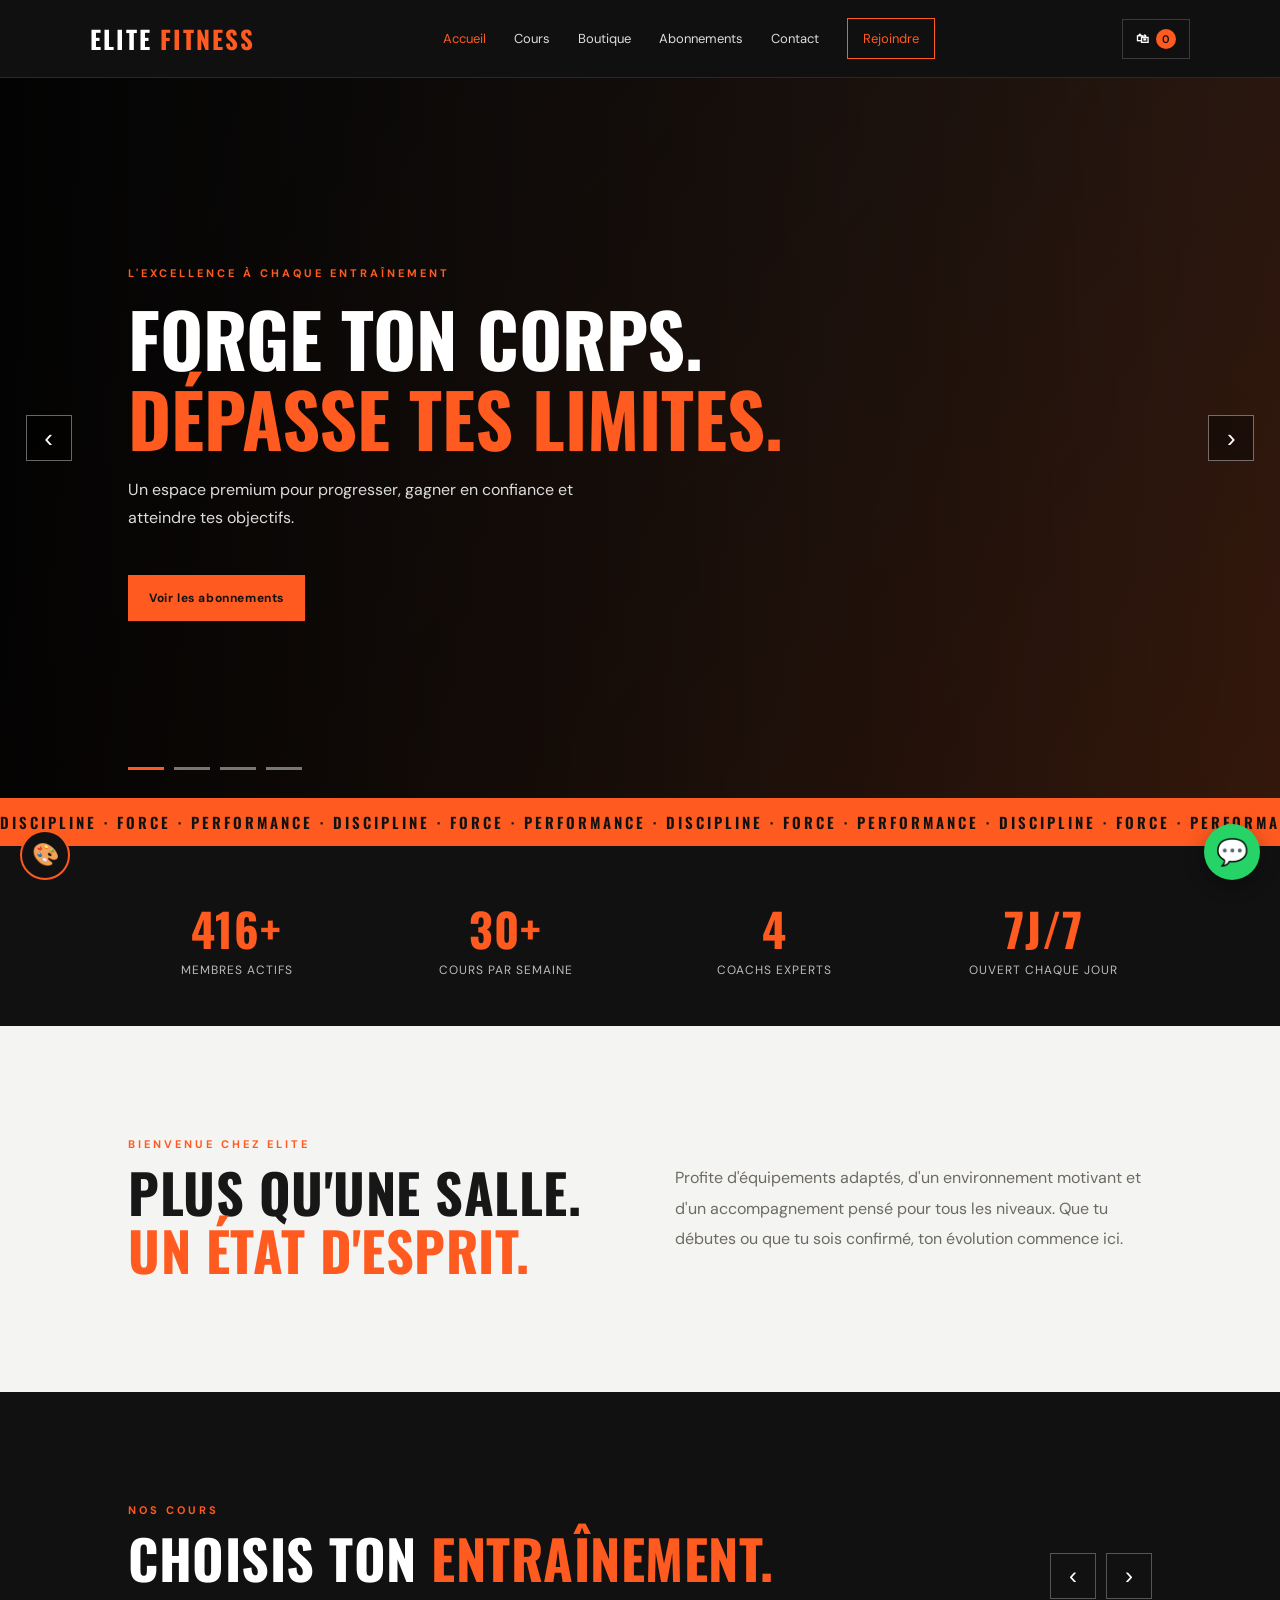
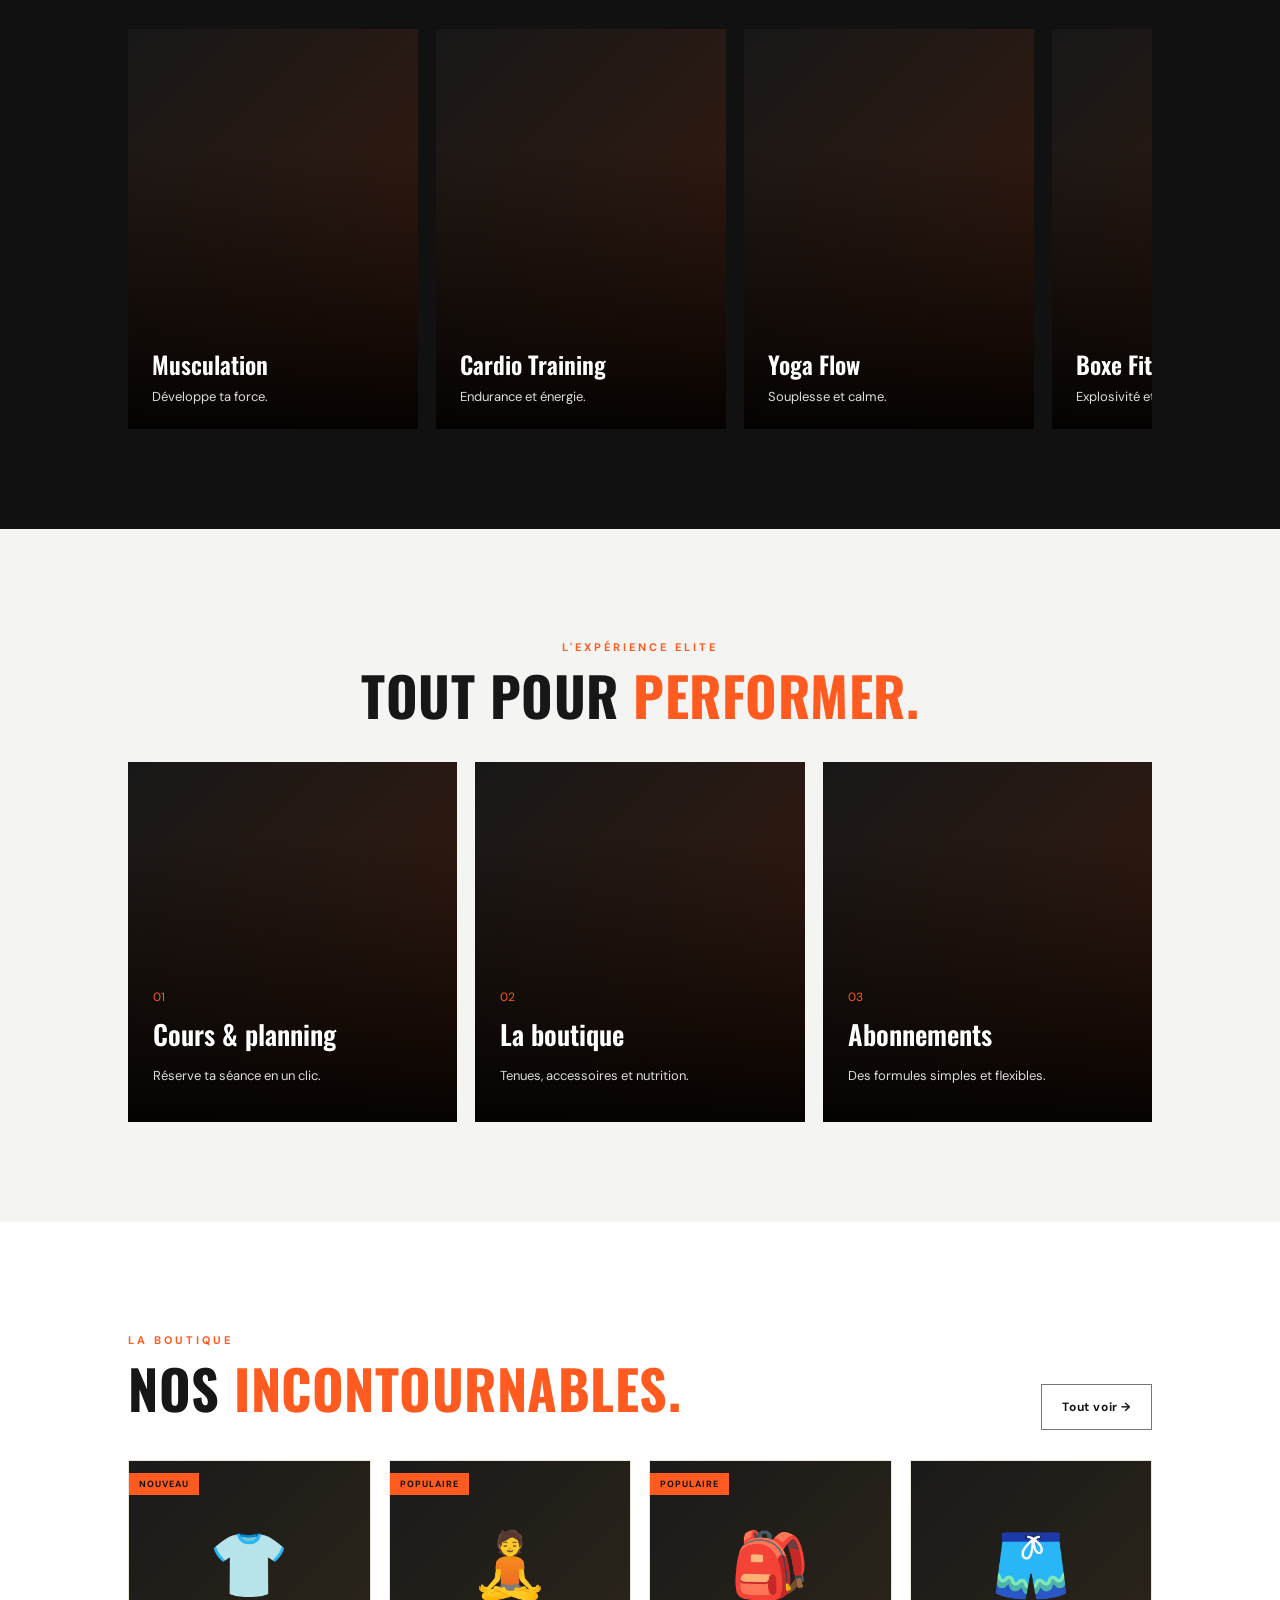
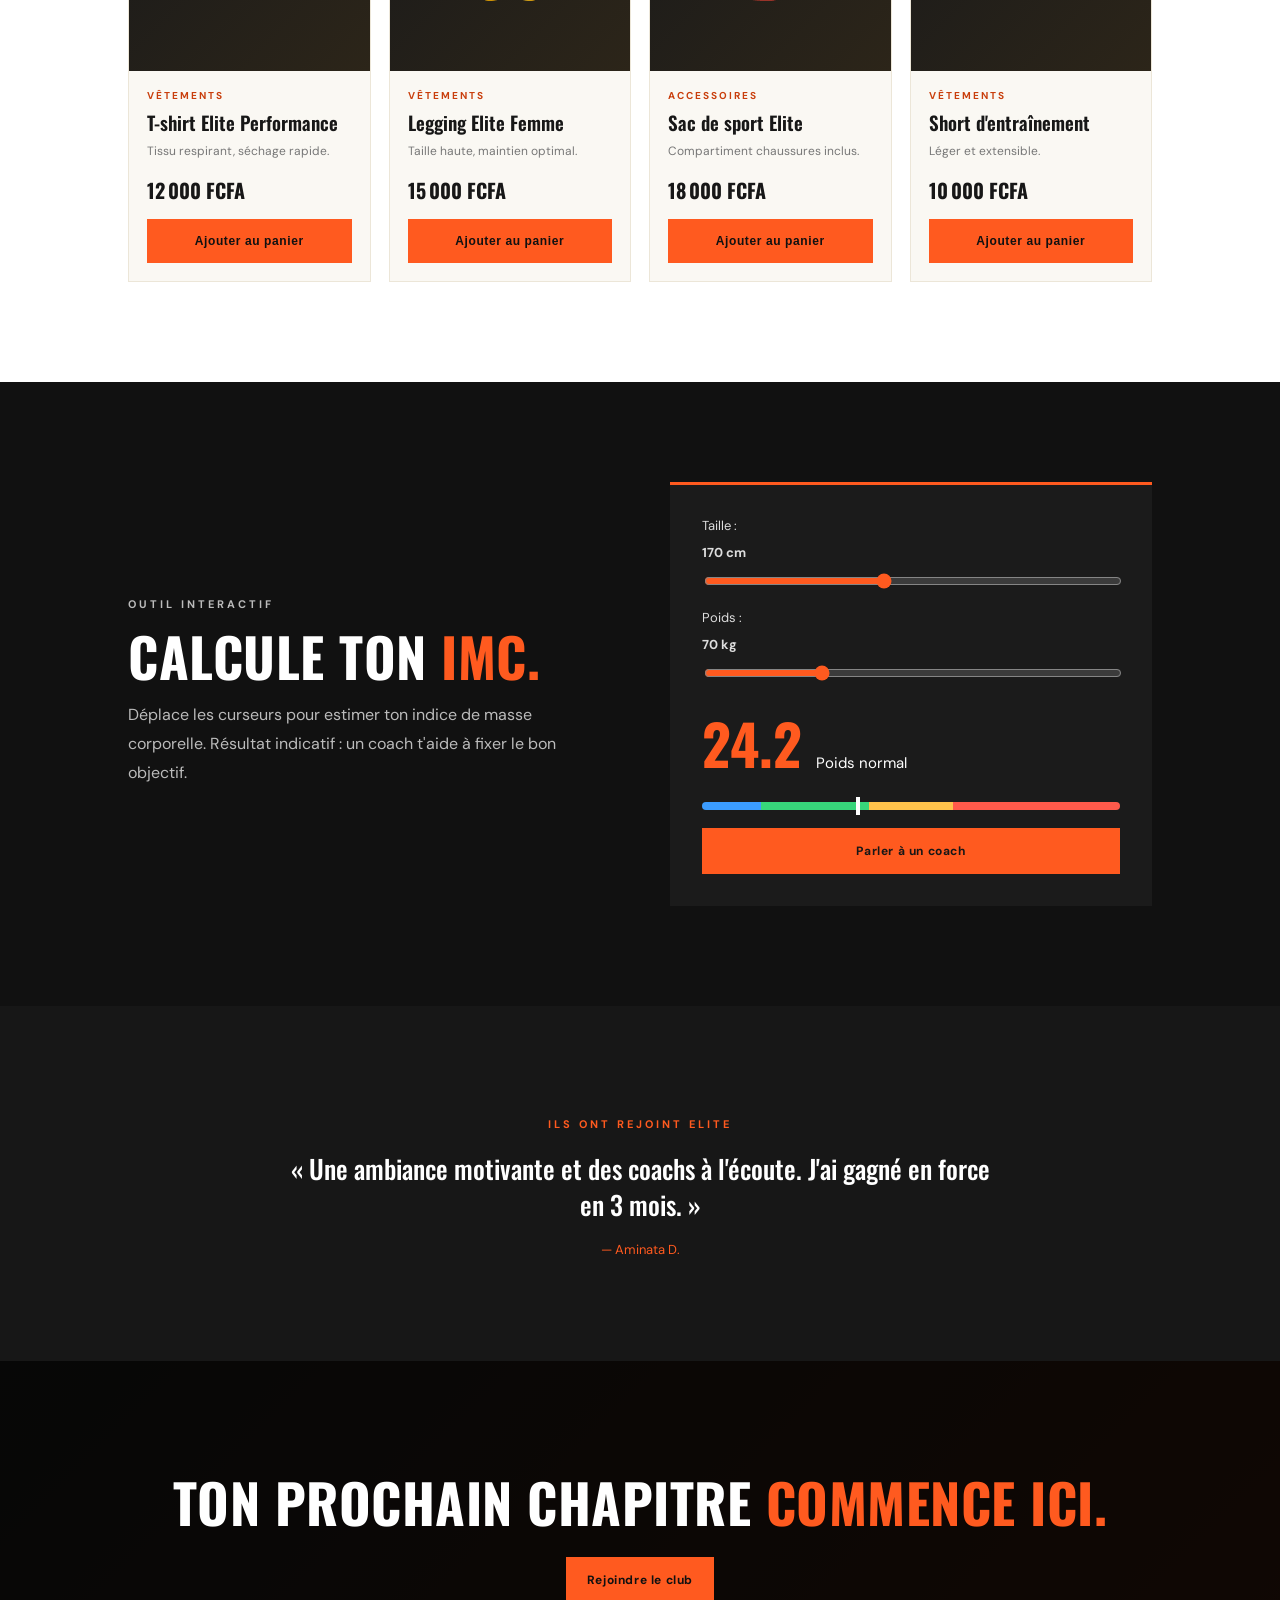
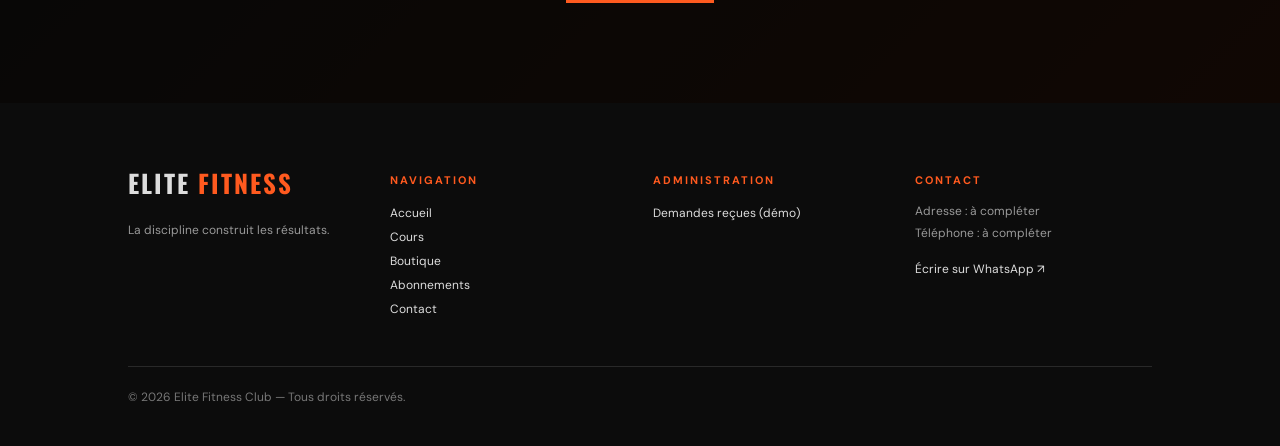
==== index.html @ 651cdef0 "Add files via upload" ====
<!DOCTYPE html>
<html lang="fr"><head><meta charset="UTF-8"><meta name="viewport" content="width=device-width, initial-scale=1.0">
<meta name="description" content="Elite Fitness Club — entraînement, coaching et abonnements premium."><title>Accueil | ELITE FITNESS CLUB</title>
<link rel="preconnect" href="https://fonts.googleapis.com"><link rel="preconnect" href="https://fonts.gstatic.com" crossorigin>
<link href="https://fonts.googleapis.com/css2?family=DM+Sans:wght@400;500;600;700&family=Oswald:wght@500;600;700&display=swap" rel="stylesheet">
<link rel="stylesheet" href="style.css"></head>
<body><header class="site-header" id="siteHeader"></header><main>
<section class="slider" id="slider"></section>
<div class="ticker"><div>DISCIPLINE · FORCE · PERFORMANCE · DISCIPLINE · FORCE · PERFORMANCE · DISCIPLINE · FORCE · PERFORMANCE · DISCIPLINE · FORCE · PERFORMANCE · DISCIPLINE · FORCE · PERFORMANCE · DISCIPLINE · FORCE · PERFORMANCE · DISCIPLINE · FORCE · PERFORMANCE · DISCIPLINE · FORCE · PERFORMANCE · </div></div>
<section class="stats"><div><b data-count="500" data-suf="+">0</b>Membres actifs</div><div><b data-count="30" data-suf="+">0</b>Cours par semaine</div><div><b data-count="4">0</b>Coachs experts</div><div><b data-count="7" data-suf="j/7">0</b>Ouvert chaque jour</div></section>
<section class="section intro reveal"><div><p class="eyebrow">BIENVENUE CHEZ ELITE</p><h2>PLUS QU'UNE SALLE.<br><span>UN ÉTAT D'ESPRIT.</span></h2></div><p>Profite d'équipements adaptés, d'un environnement motivant et d'un accompagnement pensé pour tous les niveaux. Que tu débutes ou que tu sois confirmé, ton évolution commence ici.</p></section>
<section class="section dark-section"><div class="car-head"><div><p class="eyebrow">NOS COURS</p><h2>CHOISIS TON <span>ENTRAÎNEMENT.</span></h2></div><div class="car-btns"><button id="clsPrev" aria-label="Précédent">‹</button><button id="clsNext" aria-label="Suivant">›</button></div></div><div class="track" id="classTrack"></div></section>
<section class="section"><div class="section-heading centered"><p class="eyebrow">L'EXPÉRIENCE ELITE</p><h2>TOUT POUR <span>PERFORMER.</span></h2></div><div class="service-grid">
<a class="service-card bg reveal" href="classes.html" style="--img:url('https://images.unsplash.com/photo-1518611012118-696072aa579a?auto=format&fit=crop&w=1600&q=80')"><div><span>01</span><h3>Cours &amp; planning</h3><p>Réserve ta séance en un clic.</p></div></a>
<a class="service-card bg reveal" href="boutique.html" style="--img:url('https://images.unsplash.com/photo-1540497077202-7c8a3999166f?auto=format&fit=crop&w=1600&q=80')"><div><span>02</span><h3>La boutique</h3><p>Tenues, accessoires et nutrition.</p></div></a>
<a class="service-card bg reveal" href="tarifs.html" style="--img:url('https://images.unsplash.com/photo-1534438327276-14e5300c3a48?auto=format&fit=crop&w=1600&q=80')"><div><span>03</span><h3>Abonnements</h3><p>Des formules simples et flexibles.</p></div></a></div></section>
<section class="section shop"><div class="car-head"><div><p class="eyebrow">LA BOUTIQUE</p><h2>NOS <span>INCONTOURNABLES.</span></h2></div><a class="btn btn-outline" href="boutique.html">Tout voir →</a></div><div class="product-grid" id="teaser"></div></section>
<section class="section bmi reveal"><div><p class="eyebrow">OUTIL INTERACTIF</p><h2>CALCULE TON <span>IMC.</span></h2><p>Déplace les curseurs pour estimer ton indice de masse corporelle. Résultat indicatif : un coach t'aide à fixer le bon objectif.</p></div><div class="bmi-card"><label>Taille : <b><span id="hv">170</span> cm</b><input type="range" id="bh" min="140" max="210" value="170"></label><label>Poids : <b><span id="wv">70</span> kg</b><input type="range" id="bw" min="40" max="150" value="70"></label><div class="bmi-out"><b id="bmiVal">0</b><span id="bmiCat"></span></div><div class="bmi-bar"><i id="bmiPin"></i></div><a class="btn btn-gold" href="contact.html">Parler à un coach</a></div></section>
<section class="section quote-band"><p class="eyebrow">ILS ONT REJOINT ELITE</p><div class="quote" id="quote"></div></section>
<section class="section cta-band bg reveal" style="--img:url('https://images.unsplash.com/photo-1571019613454-1cb2f99b2d8b?auto=format&fit=crop&w=1600&q=80')"><h2>TON PROCHAIN CHAPITRE <span>COMMENCE ICI.</span></h2><a class="btn btn-gold" href="tarifs.html#inscription">Rejoindre le club</a></section>
</main><footer id="siteFooter"></footer><script src="script.js"></script></body></html>
---- style.css ----
:root{--black:#101010;--panel:#191919;--gold:#ff5a1f;--goldd:#c93e0c;--goldh:#ff7d4d;--tint:#3a1a0c;--bg:#f4f4f2;--white:#f6f4ef;--muted:#aaa49a}
*{box-sizing:border-box}html{scroll-behavior:smooth}body{margin:0;background:var(--bg);color:#171717;font-family:"DM Sans",sans-serif}a{color:inherit;text-decoration:none}.site-header{height:78px;background:#101010;color:#fff;display:flex;align-items:center;justify-content:space-between;padding:0 7%;position:sticky;top:0;z-index:20;border-bottom:1px solid #292929}.brand{font-family:Oswald,sans-serif;font-size:25px;letter-spacing:2px;font-weight:700}.brand span{color:var(--gold)}nav{display:flex;align-items:center;gap:28px;font-size:13px}nav a{color:#ddd}nav a:hover,footer a:hover{color:var(--gold)}.nav-login{border:1px solid var(--gold);padding:11px 15px;color:var(--gold)}.menu-toggle{display:none;background:none;border:0;color:white;font-size:25px}
.hero{min-height:660px;position:relative;display:flex;align-items:center;padding:90px 10%;color:white;background:#151515 url("https://images.unsplash.com/photo-1534438327276-14e5300c3a48?auto=format&fit=crop&w=2000&q=85") center/cover}.hero-shade{position:absolute;inset:0;background:linear-gradient(90deg,rgba(0,0,0,.91),rgba(0,0,0,.56) 55%,rgba(0,0,0,.2))}.hero-content{position:relative;max-width:700px}.eyebrow{font-size:11px;letter-spacing:3px;color:var(--gold);font-weight:700}.hero h1,h2{font-family:Oswald,sans-serif;font-weight:700;line-height:1.08;letter-spacing:.5px}.hero h1{font-size:clamp(44px,7vw,78px);margin:20px 0}.hero h1 span,h2 span{color:var(--gold)}.hero-copy{max-width:500px;color:#ddd;line-height:1.8}.hero-actions{display:flex;gap:13px;flex-wrap:wrap;margin-top:30px}.btn{border:1px solid transparent;padding:14px 20px;font-weight:700;font-size:12px;letter-spacing:.6px;cursor:pointer;display:inline-block}.btn-gold{background:var(--gold);color:#111}.btn-gold:hover{background:var(--goldh)}.btn-outline{border-color:#777;color:inherit;background:transparent}.btn-outline:hover{border-color:var(--gold);color:var(--gold)}.hero-note{position:absolute;right:7%;bottom:35px;font-size:10px;letter-spacing:3px;color:#ddd}
.section{padding:100px 10%}.intro{display:grid;grid-template-columns:1fr 1fr;gap:70px;align-items:center}.section h2{font-size:clamp(35px,5vw,54px);margin:12px 0}.intro>p,.join-section>div>p:last-child{line-height:1.9;color:#6d6a64}.dark-section{background:#111;color:white}.section-heading{margin-bottom:38px}.section-heading.centered{text-align:center}.section-heading>p:last-child{color:#777}.service-grid{display:grid;grid-template-columns:repeat(3,1fr);gap:18px}.service-card{height:360px;display:flex;align-items:end;padding:25px;background-size:cover;background-position:center;position:relative;isolation:isolate}.service-card:before{content:"";position:absolute;inset:0;background:linear-gradient(0deg,rgba(0,0,0,.9),transparent 80%);z-index:-1}.service-one{background-image:url("https://images.unsplash.com/photo-1583454110551-21f2fa2afe61?auto=format&fit=crop&w=900&q=80")}.service-two{background-image:url("https://images.unsplash.com/photo-1576678927484-cc907957088c?auto=format&fit=crop&w=900&q=80")}.service-three{background-image:url("https://images.unsplash.com/photo-1571019613454-1cb2f99b2d8b?auto=format&fit=crop&w=900&q=80")}.service-card span{color:var(--gold);font-size:12px}.service-card h3{font:600 27px Oswald;margin:8px 0}.service-card p{color:#ddd;font-size:13px}.pricing-grid{display:grid;grid-template-columns:repeat(3,1fr);gap:18px;max-width:1050px;margin:auto}.price-card{background:#fff;padding:32px 26px;border:1px solid #e6e1d7;position:relative}.price-card.featured{border:1px solid var(--gold);box-shadow:0 12px 35px #8c71301c}.popular{position:absolute;right:0;top:0;background:var(--gold);padding:7px 12px;font-size:9px;font-weight:700}.plan-name{letter-spacing:2px;color:var(--goldd);font-weight:700;font-size:12px}.price-card h3{font:700 34px Oswald;margin:16px 0 0}.price-card h3 small{font:600 11px "DM Sans"}.muted,.pricing-note{color:#888;font-size:12px}.price-card ul{padding-left:18px;line-height:2.5;font-size:13px;min-height:140px}.price-card .btn{width:100%;color:#171717}.price-card .btn-gold{color:#171717}.pricing-note{text-align:center;margin-top:25px}.join-section{background:#171717;color:#fff;display:grid;grid-template-columns:1fr 1fr;gap:70px;align-items:center}.join-section>div>p:last-child{color:#bbb}.join-form{display:grid;gap:15px}.join-form label{font-size:12px;color:#ddd;display:grid;gap:7px}.join-form input,.join-form select{width:100%;padding:14px;background:#242424;border:1px solid #444;color:#fff;font:14px "DM Sans"}.join-form input:focus,.join-form select:focus{outline:1px solid var(--gold)}.form-message{font-size:13px;color:var(--gold)}footer{background:#0c0c0c;color:#ddd;padding:55px 10% 25px;display:grid;grid-template-columns:repeat(4,1fr);gap:25px;font-size:12px}footer p{color:#999;line-height:1.8}footer h4{font-size:11px;letter-spacing:2px;color:var(--gold)}footer a{line-height:2}.copyright{grid-column:1/-1;border-top:1px solid #292929;padding-top:20px;margin-top:20px;color:#777}
.simple-page{min-height:100vh;background:var(--bg);padding:50px 6%}.simple-card{max-width:850px;margin:30px auto;background:#fff;padding:30px;border:1px solid #e4dfd5}.simple-card h1{font-family:Oswald}.simple-card input,.simple-card select{padding:12px;border:1px solid #ccc;width:100%;margin:7px 0 15px}.data-table{width:100%;border-collapse:collapse;font-size:13px}.data-table th,.data-table td{padding:12px;border-bottom:1px solid #eee;text-align:left}
@media(max-width:800px){.site-header{padding:0 5%;height:68px}.menu-toggle{display:block}nav{display:none;position:absolute;top:68px;left:0;right:0;background:#101010;padding:20px 6%;flex-direction:column;align-items:flex-start}nav.open{display:flex}.hero{min-height:590px;padding:70px 7%}.section{padding:70px 7%}.intro,.join-section{grid-template-columns:1fr;gap:25px}.service-grid,.pricing-grid{grid-template-columns:1fr}.service-card{height:280px}.price-card ul{min-height:0}footer{grid-template-columns:1fr 1fr;padding:45px 7%}}
@media(max-width:480px){footer{grid-template-columns:1fr}.hero h1{font-size:43px}.hero-note{display:none}.hero-actions .btn{width:100%;text-align:center}}

/* ===== BOUTIQUE ===== */
.header-actions{display:flex;align-items:center;gap:10px}
.cart-btn{background:none;border:1px solid #3a3a3a;color:#fff;padding:9px 13px;font:600 13px "DM Sans";cursor:pointer;display:flex;gap:7px;align-items:center}
.cart-btn:hover{border-color:var(--gold)}
.cart-btn span{background:var(--gold);color:#111;border-radius:20px;min-width:20px;height:20px;display:inline-flex;align-items:center;justify-content:center;font-size:11px;padding:0 5px}
.shop{background:#fff}
.shop-filters{display:flex;flex-wrap:wrap;gap:10px;justify-content:center;margin-bottom:34px}
.filter-btn{background:transparent;border:1px solid #d8d2c4;padding:10px 18px;font:700 11px "DM Sans";letter-spacing:1px;cursor:pointer;color:#333}
.filter-btn:hover{border-color:var(--gold)}
.filter-btn.active{background:#111;color:var(--gold);border-color:#111}
.product-grid{display:grid;grid-template-columns:repeat(4,1fr);gap:18px}
.product-card{background:#faf8f3;border:1px solid #ece6d8;display:flex;flex-direction:column}
.product-thumb{height:210px;display:flex;align-items:center;justify-content:center;font-size:64px;position:relative;background:linear-gradient(135deg,#1a1a1a,#2c2519)}
.product-thumb img{position:absolute;inset:0;width:100%;height:100%;object-fit:cover}
.product-tag{position:absolute;left:0;top:12px;background:var(--gold);color:#111;font-size:9px;font-weight:700;padding:5px 10px;letter-spacing:1px}
.product-body{padding:18px;display:flex;flex-direction:column;gap:6px;flex:1}
.product-cat{font-size:10px;letter-spacing:2px;color:var(--goldd);font-weight:700;text-transform:uppercase}
.product-body h3{font:600 19px Oswald;margin:0}
.product-body p{font-size:12px;color:#777;line-height:1.6;margin:0;flex:1}
.product-price{font:700 20px Oswald;margin:8px 0}
.product-price small{font:600 10px "DM Sans"}
.product-body .btn{width:100%}
.cart-overlay{position:fixed;inset:0;background:rgba(0,0,0,.55);opacity:0;pointer-events:none;transition:.25s;z-index:40}
.cart-overlay.open{opacity:1;pointer-events:auto}
.cart-drawer{position:fixed;top:0;right:0;height:100%;width:min(420px,100%);background:#fff;z-index:50;transform:translateX(100%);transition:transform .3s;display:flex;flex-direction:column}
.cart-drawer.open{transform:none}
.cart-head{display:flex;justify-content:space-between;align-items:center;padding:20px 24px;background:#101010;color:#fff}
.cart-head h3{font:600 20px Oswald;letter-spacing:2px;margin:0}
.cart-head button{background:none;border:0;color:#fff;font-size:20px;cursor:pointer}
.cart-items{flex:1;overflow-y:auto;padding:10px 24px}
.cart-empty{color:#888;text-align:center;margin-top:60px;font-size:14px}
.cart-line{display:grid;grid-template-columns:44px 1fr auto;gap:12px;align-items:center;padding:14px 0;border-bottom:1px solid #eee}
.cart-line .ico{width:44px;height:44px;background:#1a1a1a;display:flex;align-items:center;justify-content:center;font-size:22px}
.cart-line h4{margin:0;font-size:13px}
.cart-line small{color:#888;font-size:12px}
.qty{display:flex;align-items:center;gap:8px;margin-top:6px}
.qty button{width:26px;height:26px;border:1px solid #ccc;background:#fff;cursor:pointer;font-size:14px}
.qty button:hover{border-color:var(--gold)}
.cart-remove{background:none;border:0;color:#a33;font-size:11px;cursor:pointer}
.cart-foot{padding:20px 24px;border-top:1px solid #eee;display:grid;gap:10px}
.cart-foot .btn{width:100%;text-align:center;color:#171717}
.cart-total{display:flex;justify-content:space-between;font-size:15px}
.cart-total strong{font:700 22px Oswald}
@media(max-width:1000px){.product-grid{grid-template-columns:repeat(2,1fr)}}
@media(max-width:480px){.product-grid{grid-template-columns:1fr}.product-thumb{height:180px}}

/* ===== SITE MULTI-PAGES ===== */
nav a.active{color:var(--gold)}.site-header{transition:background .3s,box-shadow .3s}.site-header.scrolled{box-shadow:0 6px 24px #0008}
.bg{background:var(--img) center/cover no-repeat,linear-gradient(135deg,#181818,var(--tint))}
.slider{position:relative;height:min(88vh,720px);min-height:520px;overflow:hidden;background:#111;color:#fff}
.slide{position:absolute;inset:0;opacity:0;transition:opacity 1s;display:flex;align-items:center;padding:0 10%}.slide.on{opacity:1;z-index:1}
.slide .bg{position:absolute;inset:0;transform:scale(1.1);transition:transform 7s ease-out}.slide.on .bg{transform:scale(1)}
.slide:after{content:"";position:absolute;inset:0;background:linear-gradient(90deg,rgba(0,0,0,.88),rgba(0,0,0,.4) 60%,rgba(0,0,0,.1))}
.slide-in{position:relative;z-index:2;max-width:680px}.slide.on .slide-in>*{animation:up .8s both}.slide.on .slide-in>:nth-child(2){animation-delay:.15s}.slide.on .slide-in>:nth-child(3){animation-delay:.3s}.slide.on .slide-in>:nth-child(4){animation-delay:.45s}
.slide h1{font:700 clamp(40px,6.5vw,74px)/1.08 Oswald;margin:18px 0}.slide h1 span{color:var(--gold)}.slide .btn{margin-top:26px}
@keyframes up{from{opacity:0;transform:translateY(30px)}to{opacity:1;transform:none}}
.s-arrow{position:absolute;top:50%;z-index:5;transform:translateY(-50%);width:46px;height:46px;border:1px solid #fff6;background:#0006;color:#fff;font-size:26px;cursor:pointer}.s-arrow:hover{border-color:var(--gold);color:var(--gold)}.prev{left:2%}.next{right:2%}
.dots{position:absolute;bottom:28px;left:10%;display:flex;gap:10px;z-index:5}.dots button{width:36px;height:3px;background:#777;border:0;cursor:pointer;padding:0}.dots .on{background:var(--gold)}
.stats{display:grid;grid-template-columns:repeat(4,1fr);background:#111;color:#bbb;text-align:center;padding:48px 8%;font-size:12px;letter-spacing:1px;text-transform:uppercase}.stats b{display:block;font:700 46px Oswald;color:var(--gold)}
.car-head{display:flex;justify-content:space-between;align-items:end;gap:20px;margin-bottom:30px;flex-wrap:wrap}.car-btns{display:flex;gap:10px}.car-btns button{width:46px;height:46px;border:1px solid #555;background:none;color:#fff;font-size:24px;cursor:pointer}.car-btns button:hover{border-color:var(--gold);color:var(--gold)}
.track{display:flex;gap:18px;overflow-x:auto;scroll-snap-type:x mandatory;scrollbar-width:none}.track::-webkit-scrollbar{display:none}
.cls-card{flex:0 0 290px;height:400px;scroll-snap-align:start;position:relative;display:flex;align-items:end;padding:24px;color:#fff;overflow:hidden;isolation:isolate;transition:transform .3s}.cls-card:hover{transform:translateY(-6px)}.cls-card:before{content:"";position:absolute;inset:0;background:linear-gradient(0deg,rgba(0,0,0,.9),transparent 70%);z-index:-1}.cls-card h3{font:600 24px Oswald;margin:0 0 6px}.cls-card p{margin:0;font-size:13px;color:#ddd}
a.service-card{transition:transform .3s}a.service-card:hover{transform:translateY(-6px)}.service-card{color:#fff}
.quote-band{background:#171717;color:#fff;text-align:center}.quote{max-width:720px;margin:20px auto 0;min-height:110px;opacity:0;transition:opacity .4s}.quote.in{opacity:1}.quote p{font:500 26px/1.4 Oswald;margin:0 0 14px}.quote span{color:var(--gold);font-size:13px}
.cta-band{text-align:center;color:#fff;position:relative;isolation:isolate}.cta-band:before{content:"";position:absolute;inset:0;background:rgba(0,0,0,.72);z-index:-1}.cta-band .btn{margin-top:14px}
.page-hero{height:340px;position:relative;display:flex;align-items:end;padding:0 10% 46px;color:#fff;isolation:isolate}.page-hero:before{content:"";position:absolute;inset:0;background:linear-gradient(0deg,rgba(0,0,0,.85),rgba(0,0,0,.35));z-index:-1}.page-hero h1{font:700 clamp(36px,6vw,62px) Oswald;margin:10px 0 0}.page-hero h1 span{color:var(--gold)}
.schedule{max-width:900px;margin:auto}.sch-row{display:grid;grid-template-columns:90px 1fr auto;gap:20px;align-items:center;padding:20px 24px;background:#fff;border:1px solid #e6e1d7;margin-bottom:10px;transition:.25s}.sch-row:hover{border-color:var(--gold);transform:translateX(6px)}.sch-row b{font:700 24px Oswald;color:var(--goldd)}.sch-row h4{margin:0 0 4px;font:600 19px Oswald}.sch-row small{color:#888}.sch-row .btn{color:#171717}
.reveal{opacity:0;transform:translateY(30px);transition:opacity .8s,transform .8s}.reveal.in{opacity:1;transform:none}
.wa-float{position:fixed;right:20px;bottom:20px;width:56px;height:56px;border-radius:50%;background:#25d366;display:flex;align-items:center;justify-content:center;font-size:26px;z-index:30;box-shadow:0 6px 20px #0005;transition:transform .2s}.wa-float:hover{transform:scale(1.1)}
.shop-filters{margin-bottom:30px}.shop-filters+.schedule,.section>.shop-filters:first-child{margin-top:0}
@media(max-width:800px){.slider{min-height:500px}.s-arrow{display:none}.stats{grid-template-columns:1fr 1fr;gap:26px}.page-hero{height:260px;padding:0 7% 34px}.sch-row{grid-template-columns:70px 1fr;}.sch-row .btn{grid-column:1/-1;text-align:center}.cls-card{flex-basis:240px;height:340px}}

/* ===== INTERACTIF ===== */
.ticker{background:var(--gold);color:#111;overflow:hidden;white-space:nowrap;padding:13px 0;font:600 15px Oswald;letter-spacing:3px}.ticker div{display:inline-block;animation:tick 28s linear infinite}@keyframes tick{to{transform:translateX(-50%)}}
#prog{position:fixed;top:0;left:0;height:3px;width:0;background:var(--gold);z-index:100}
#toTop{position:fixed;right:24px;bottom:90px;width:44px;height:44px;border:0;background:#111;color:var(--gold);font-size:20px;cursor:pointer;z-index:30;opacity:0;pointer-events:none;transition:.3s}#toTop.show{opacity:1;pointer-events:auto}
.theme-box{position:fixed;left:20px;bottom:20px;z-index:30;display:flex;align-items:center;gap:8px}.theme-toggle{width:50px;height:50px;border-radius:50%;border:2px solid var(--gold);background:#111;font-size:22px;cursor:pointer}
.theme-panel{display:flex;gap:8px;background:#111;padding:10px 12px;border-radius:30px;opacity:0;transform:translateX(-10px);pointer-events:none;transition:.25s}.theme-box.open .theme-panel{opacity:1;transform:none;pointer-events:auto}
.theme-dot{width:24px;height:24px;border-radius:50%;border:2px solid transparent;cursor:pointer}.theme-dot.on{border-color:#fff}
.bmi{display:grid;grid-template-columns:1fr 1fr;gap:60px;align-items:center;background:#111;color:#fff}.bmi p{color:#bbb;line-height:1.8}
.bmi-card{background:#1b1b1b;padding:32px;display:grid;gap:18px;border-top:3px solid var(--gold)}.bmi-card label{font-size:13px;color:#ddd;display:grid;gap:10px}.bmi-card input[type=range]{width:100%;accent-color:var(--gold)}
.bmi-out{display:flex;align-items:baseline;gap:14px}.bmi-out b{font:700 56px Oswald;color:var(--gold)}.bmi-out span{font-size:15px}
.bmi-bar{height:8px;border-radius:5px;position:relative;background:linear-gradient(90deg,#3b9cff 0 14%,#37d67a 14% 40%,#ffc24b 40% 60%,#ff5a4b 60%)}.bmi-bar i{position:absolute;top:-5px;width:4px;height:18px;background:#fff;left:50%;transition:left .25s}
.bmi-card .btn{text-align:center;color:#171717}
.shop-tools{display:flex;gap:12px;justify-content:center;flex-wrap:wrap;margin-bottom:22px}.shop-tools input,.shop-tools select{padding:12px 14px;border:1px solid #d8d2c4;font:14px "DM Sans";min-width:220px;background:#fff}.shop-tools input:focus,.shop-tools select:focus{outline:2px solid var(--gold)}
@media(max-width:800px){.bmi{grid-template-columns:1fr;gap:28px}.theme-box{bottom:16px;left:12px}}

/* ===== MOBILE / TÉLÉPHONE ===== */
html{overflow-x:clip;-webkit-text-size-adjust:100%}img{max-width:100%}
.slider{height:min(88svh,720px)}.cart-drawer{height:100dvh}body.lock{overflow:hidden}
@media(max-width:800px){
  nav{max-height:calc(100dvh - 68px);overflow-y:auto;gap:0}nav a{padding:14px 0;width:100%;border-bottom:1px solid #222;font-size:15px}.nav-login{margin-top:12px;text-align:center;border:1px solid var(--gold);padding:13px}
  .header-actions{gap:6px}.menu-toggle{width:44px;height:44px}.cart-btn{height:44px}
  .slide{padding:0 7% 50px}.slide:after{background:linear-gradient(0deg,rgba(0,0,0,.9),rgba(0,0,0,.45) 70%,rgba(0,0,0,.25))}.slide h1{font-size:clamp(32px,9.5vw,52px)}.slide .hero-copy{font-size:15px}.dots{left:7%;bottom:20px}.dots button{width:28px;height:4px}
  .section{padding:56px 6%}.section h2{font-size:clamp(28px,8vw,40px)}.stats{padding:36px 6%}.stats b{font-size:36px}
  .page-hero h1{font-size:clamp(30px,8.5vw,46px)}.quote p{font-size:20px}.bmi-out b{font-size:44px}.bmi-card{padding:22px}
  .car-head{align-items:flex-start}.car-btns button{width:42px;height:42px}
  .product-grid{grid-template-columns:repeat(2,1fr);gap:12px}.product-thumb{height:130px;font-size:46px}.product-body{padding:12px;gap:4px}.product-body h3{font-size:15px}.product-body p{font-size:11px}.product-price{font-size:16px;margin:4px 0}.product-body .btn{padding:12px 6px;font-size:11px}
  .shop-filters{flex-wrap:nowrap;overflow-x:auto;justify-content:flex-start;scrollbar-width:none;margin-left:-6%;margin-right:-6%;padding:0 6% 4px}.shop-filters::-webkit-scrollbar{display:none}.filter-btn{white-space:nowrap;flex:0 0 auto;padding:12px 16px}
  .shop-tools input,.shop-tools select{flex:1 1 100%;min-width:0}
  input,select,textarea{font-size:16px!important}.join-form input,.join-form select{padding:15px}
  .btn{padding:15px 20px}.hero-actions .btn,.cta-band .btn,.bmi-card .btn{width:100%;text-align:center}
  .qty button{width:36px;height:36px}.cart-drawer{width:100%}.cart-items,.cart-head,.cart-foot{padding-left:18px;padding-right:18px}
  .wa-float{width:50px;height:50px;right:14px;bottom:14px}#toTop{right:18px;bottom:76px;width:40px;height:40px}.theme-toggle{width:44px;height:44px}
  .sch-row{padding:16px}.sch-row b{font-size:20px}.price-card{padding:26px 20px}
}
@media(max-width:400px){.brand{font-size:21px}.site-header{padding:0 4%}.cart-btn{padding:0 10px}.product-body .btn{font-size:10px}.footer{padding:40px 6%}}
@media(max-width:800px){.dots{left:50%;transform:translateX(-50%);bottom:22px}}
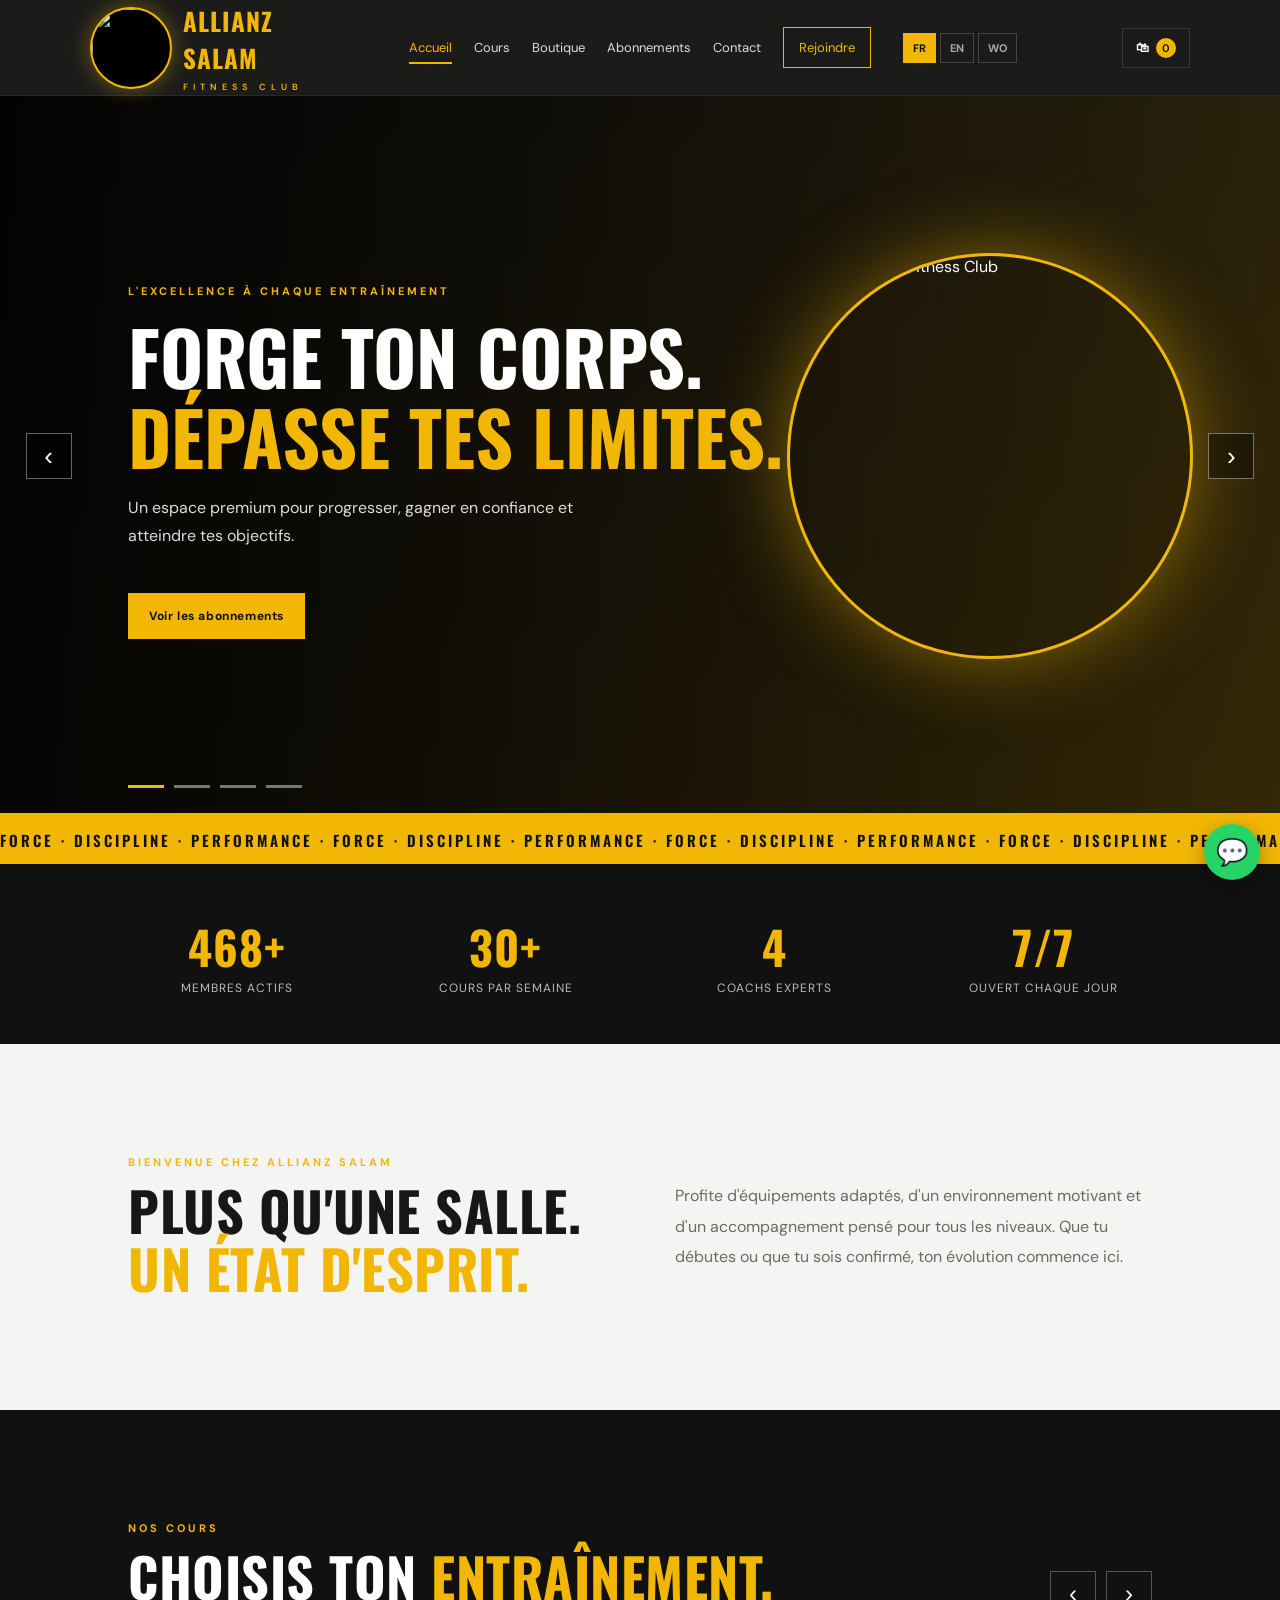
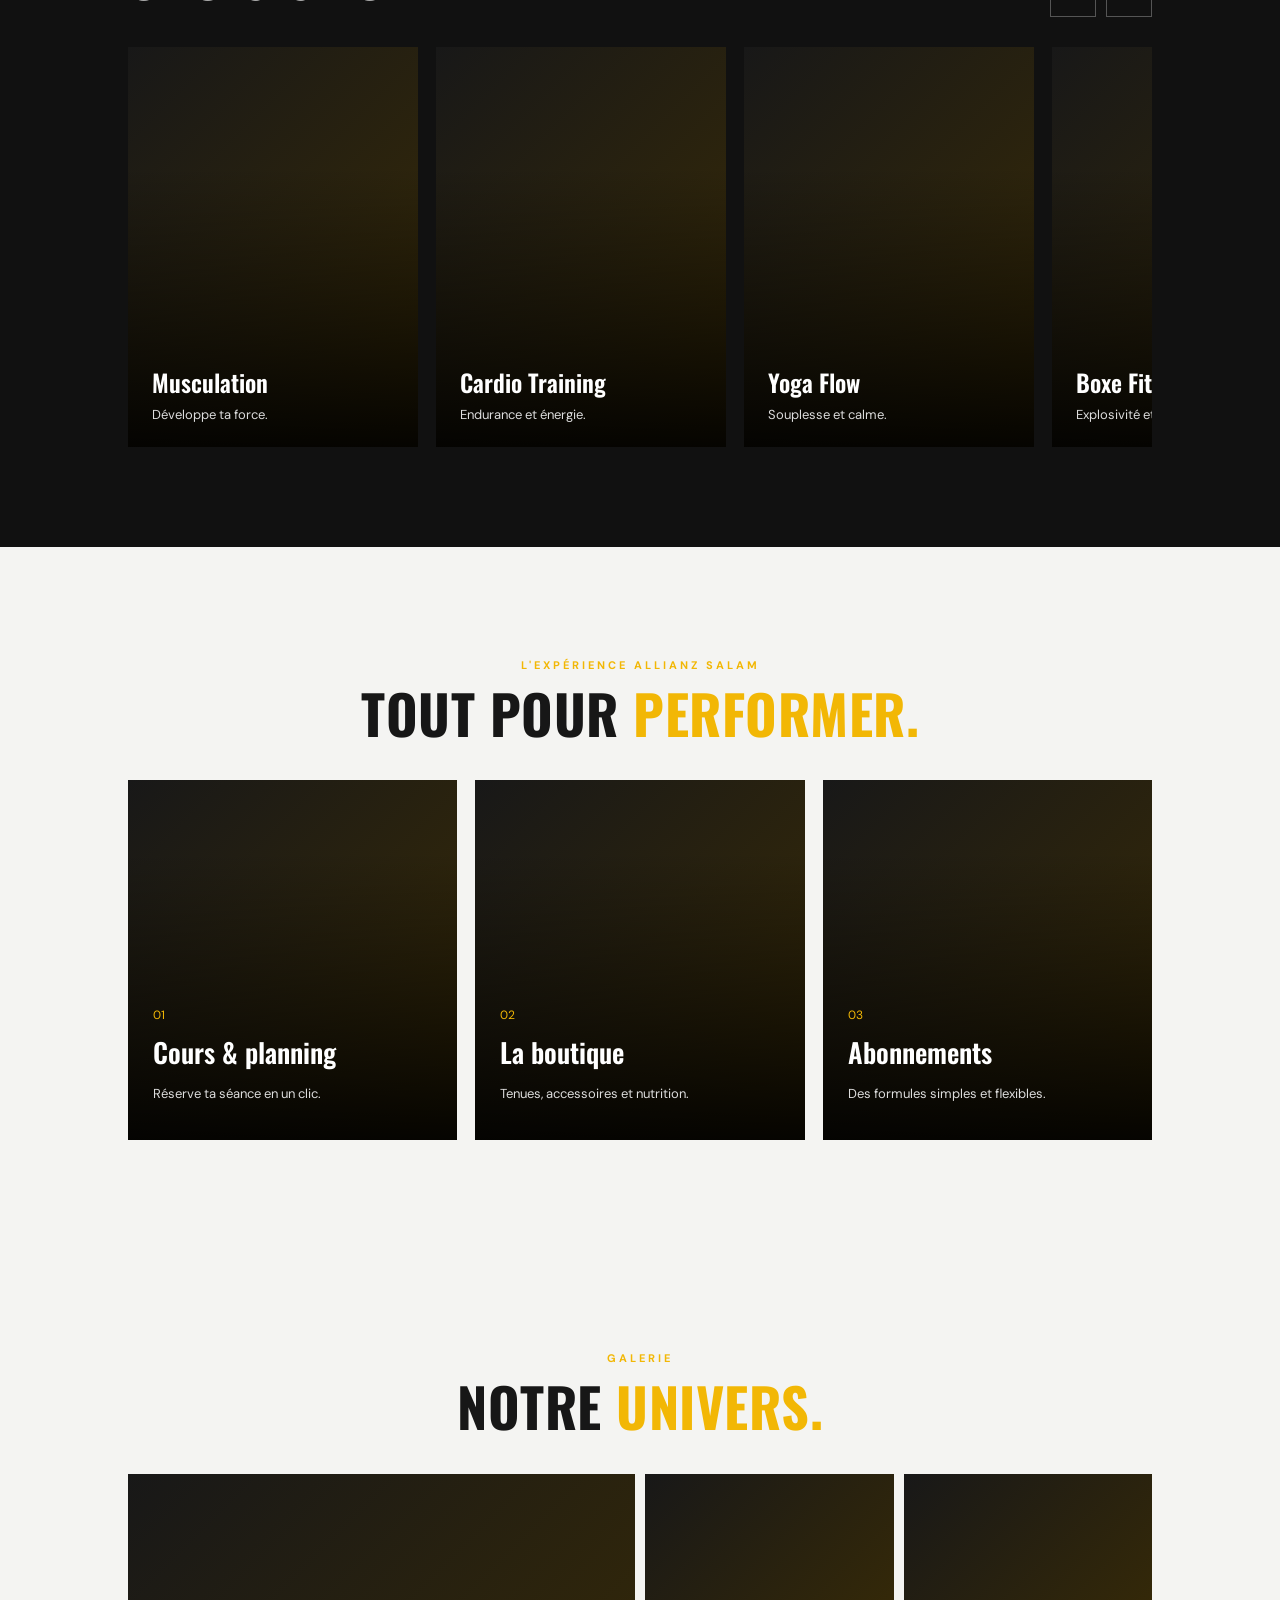
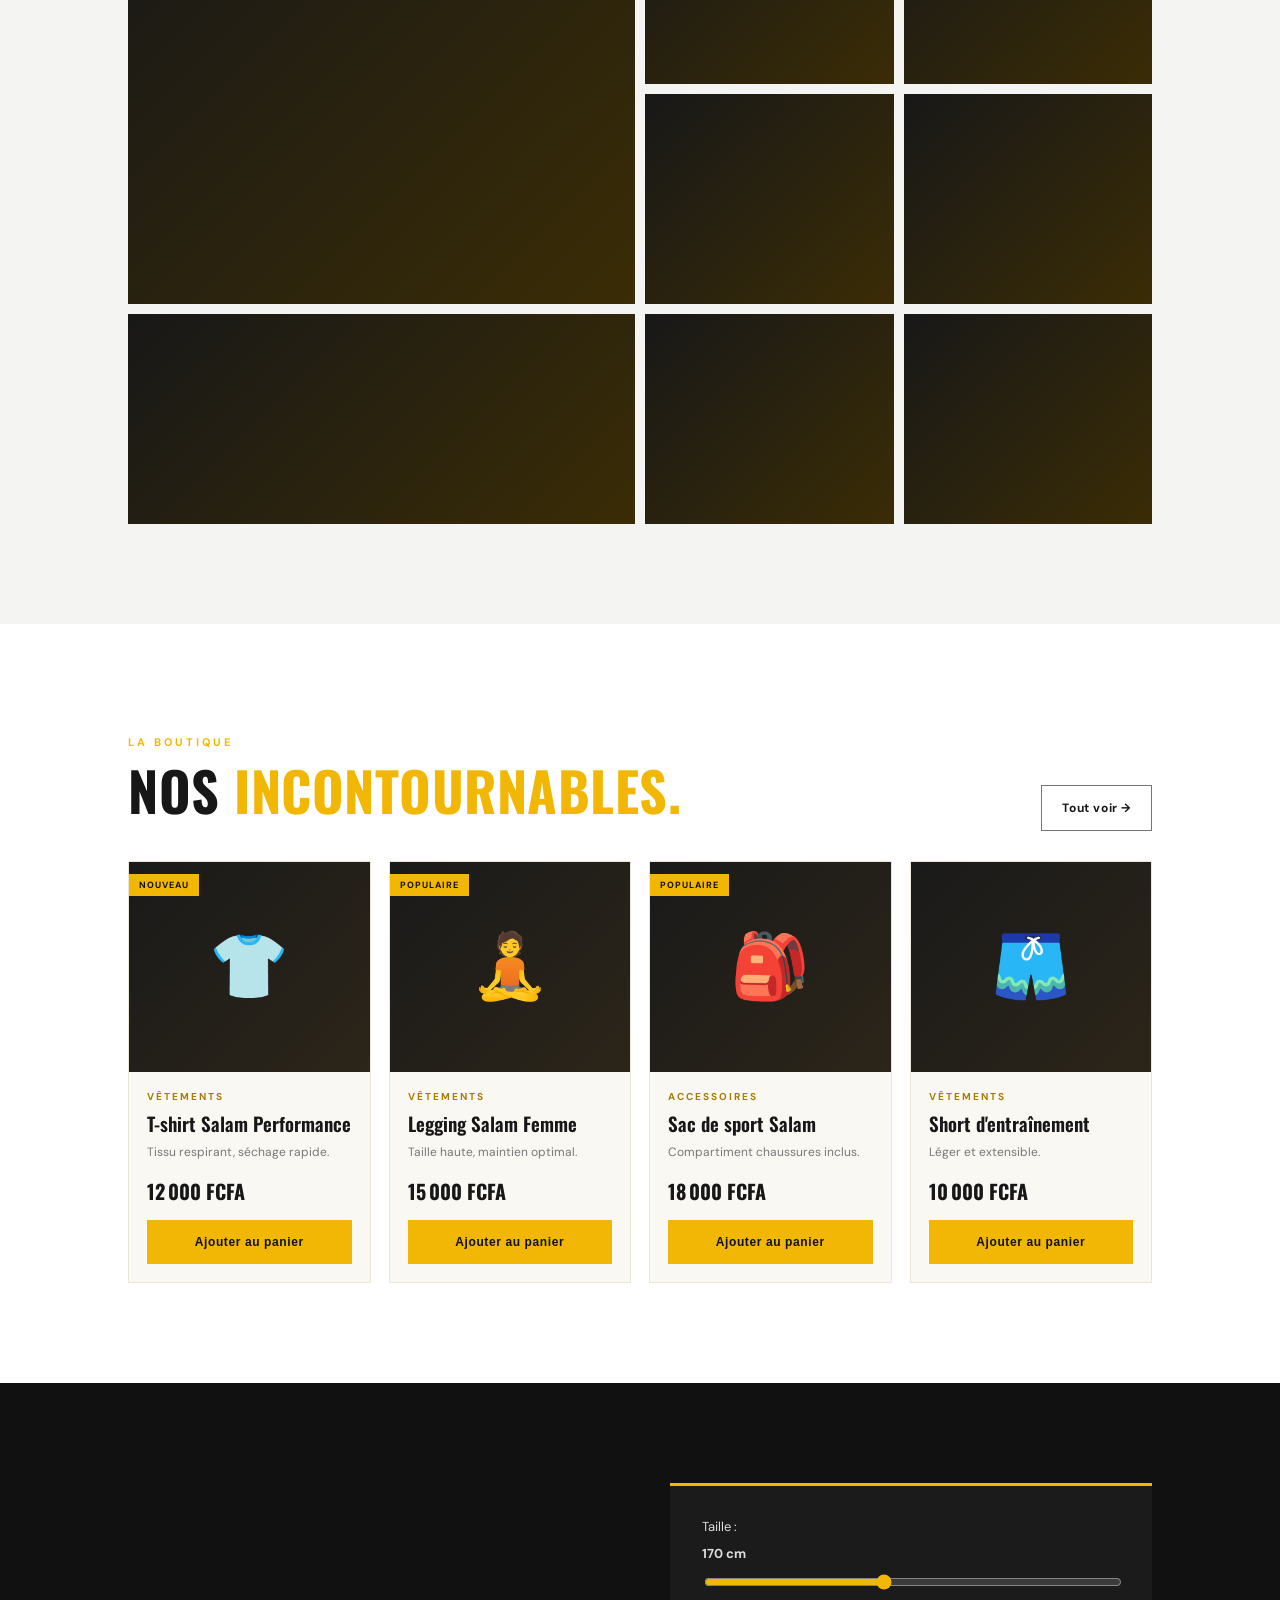
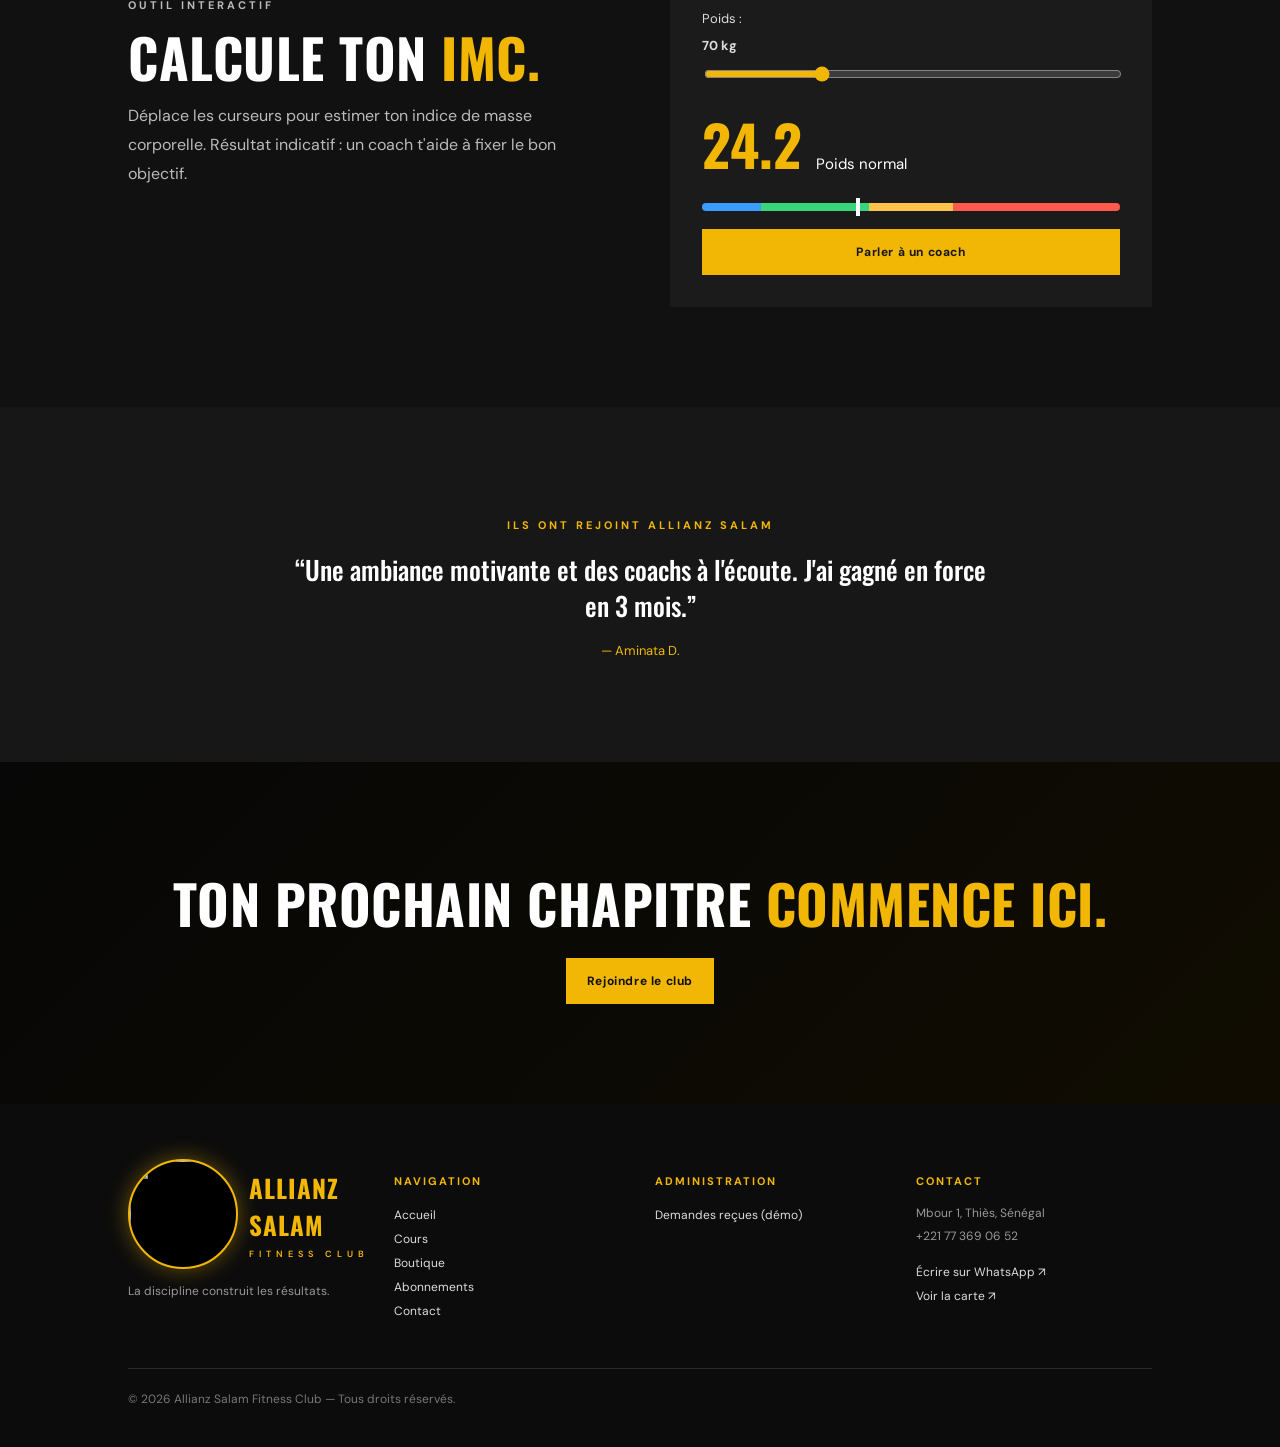
==== commit faff2c3f: "Add files via upload" ====
--- a/index.html
+++ b/index.html
@@ -1,21 +1,22 @@
 <!DOCTYPE html>
 <html lang="fr"><head><meta charset="UTF-8"><meta name="viewport" content="width=device-width, initial-scale=1.0">
-<meta name="description" content="Elite Fitness Club — entraînement, coaching et abonnements premium."><title>Accueil | ELITE FITNESS CLUB</title>
+<meta name="description" content="Allianz Salam Fitness Club — entraînement, coaching et abonnements premium."><title>Accueil | ALLIANZ SALAM FITNESS CLUB</title>
 <link rel="preconnect" href="https://fonts.googleapis.com"><link rel="preconnect" href="https://fonts.gstatic.com" crossorigin>
 <link href="https://fonts.googleapis.com/css2?family=DM+Sans:wght@400;500;600;700&family=Oswald:wght@500;600;700&display=swap" rel="stylesheet">
-<link rel="stylesheet" href="style.css"></head>
+<link rel="icon" type="image/png" href="images/logo-192.png"><link rel="apple-touch-icon" href="images/logo-192.png"><meta name="theme-color" content="#101010"><link rel="stylesheet" href="style.css"></head>
 <body><header class="site-header" id="siteHeader"></header><main>
 <section class="slider" id="slider"></section>
-<div class="ticker"><div>DISCIPLINE · FORCE · PERFORMANCE · DISCIPLINE · FORCE · PERFORMANCE · DISCIPLINE · FORCE · PERFORMANCE · DISCIPLINE · FORCE · PERFORMANCE · DISCIPLINE · FORCE · PERFORMANCE · DISCIPLINE · FORCE · PERFORMANCE · DISCIPLINE · FORCE · PERFORMANCE · DISCIPLINE · FORCE · PERFORMANCE · </div></div>
-<section class="stats"><div><b data-count="500" data-suf="+">0</b>Membres actifs</div><div><b data-count="30" data-suf="+">0</b>Cours par semaine</div><div><b data-count="4">0</b>Coachs experts</div><div><b data-count="7" data-suf="j/7">0</b>Ouvert chaque jour</div></section>
-<section class="section intro reveal"><div><p class="eyebrow">BIENVENUE CHEZ ELITE</p><h2>PLUS QU'UNE SALLE.<br><span>UN ÉTAT D'ESPRIT.</span></h2></div><p>Profite d'équipements adaptés, d'un environnement motivant et d'un accompagnement pensé pour tous les niveaux. Que tu débutes ou que tu sois confirmé, ton évolution commence ici.</p></section>
+<div class="ticker"><div>FORCE · DISCIPLINE · PERFORMANCE · FORCE · DISCIPLINE · PERFORMANCE · FORCE · DISCIPLINE · PERFORMANCE · FORCE · DISCIPLINE · PERFORMANCE · FORCE · DISCIPLINE · PERFORMANCE · FORCE · DISCIPLINE · PERFORMANCE · FORCE · DISCIPLINE · PERFORMANCE · FORCE · DISCIPLINE · PERFORMANCE · </div></div>
+<section class="stats"><div><b data-count="500" data-suf="+">0</b>Membres actifs</div><div><b data-count="30" data-suf="+">0</b>Cours par semaine</div><div><b data-count="4">0</b>Coachs experts</div><div><b data-count="7" data-suf="/7">0</b>Ouvert chaque jour</div></section>
+<section class="section intro reveal"><div><p class="eyebrow">BIENVENUE CHEZ ALLIANZ SALAM</p><h2>PLUS QU'UNE SALLE.<br><span>UN ÉTAT D'ESPRIT.</span></h2></div><p>Profite d'équipements adaptés, d'un environnement motivant et d'un accompagnement pensé pour tous les niveaux. Que tu débutes ou que tu sois confirmé, ton évolution commence ici.</p></section>
 <section class="section dark-section"><div class="car-head"><div><p class="eyebrow">NOS COURS</p><h2>CHOISIS TON <span>ENTRAÎNEMENT.</span></h2></div><div class="car-btns"><button id="clsPrev" aria-label="Précédent">‹</button><button id="clsNext" aria-label="Suivant">›</button></div></div><div class="track" id="classTrack"></div></section>
-<section class="section"><div class="section-heading centered"><p class="eyebrow">L'EXPÉRIENCE ELITE</p><h2>TOUT POUR <span>PERFORMER.</span></h2></div><div class="service-grid">
+<section class="section"><div class="section-heading centered"><p class="eyebrow">L'EXPÉRIENCE ALLIANZ SALAM</p><h2>TOUT POUR <span>PERFORMER.</span></h2></div><div class="service-grid">
 <a class="service-card bg reveal" href="classes.html" style="--img:url('https://images.unsplash.com/photo-1518611012118-696072aa579a?auto=format&fit=crop&w=1600&q=80')"><div><span>01</span><h3>Cours &amp; planning</h3><p>Réserve ta séance en un clic.</p></div></a>
 <a class="service-card bg reveal" href="boutique.html" style="--img:url('https://images.unsplash.com/photo-1540497077202-7c8a3999166f?auto=format&fit=crop&w=1600&q=80')"><div><span>02</span><h3>La boutique</h3><p>Tenues, accessoires et nutrition.</p></div></a>
 <a class="service-card bg reveal" href="tarifs.html" style="--img:url('https://images.unsplash.com/photo-1534438327276-14e5300c3a48?auto=format&fit=crop&w=1600&q=80')"><div><span>03</span><h3>Abonnements</h3><p>Des formules simples et flexibles.</p></div></a></div></section>
+<section class="section gallery-sec"><div class="section-heading centered"><p class="eyebrow">GALERIE</p><h2>NOTRE <span>UNIVERS.</span></h2></div><div class="gallery" id="gallery"></div></section>
 <section class="section shop"><div class="car-head"><div><p class="eyebrow">LA BOUTIQUE</p><h2>NOS <span>INCONTOURNABLES.</span></h2></div><a class="btn btn-outline" href="boutique.html">Tout voir →</a></div><div class="product-grid" id="teaser"></div></section>
 <section class="section bmi reveal"><div><p class="eyebrow">OUTIL INTERACTIF</p><h2>CALCULE TON <span>IMC.</span></h2><p>Déplace les curseurs pour estimer ton indice de masse corporelle. Résultat indicatif : un coach t'aide à fixer le bon objectif.</p></div><div class="bmi-card"><label>Taille : <b><span id="hv">170</span> cm</b><input type="range" id="bh" min="140" max="210" value="170"></label><label>Poids : <b><span id="wv">70</span> kg</b><input type="range" id="bw" min="40" max="150" value="70"></label><div class="bmi-out"><b id="bmiVal">0</b><span id="bmiCat"></span></div><div class="bmi-bar"><i id="bmiPin"></i></div><a class="btn btn-gold" href="contact.html">Parler à un coach</a></div></section>
-<section class="section quote-band"><p class="eyebrow">ILS ONT REJOINT ELITE</p><div class="quote" id="quote"></div></section>
+<section class="section quote-band"><p class="eyebrow">ILS ONT REJOINT ALLIANZ SALAM</p><div class="quote" id="quote"></div></section>
 <section class="section cta-band bg reveal" style="--img:url('https://images.unsplash.com/photo-1571019613454-1cb2f99b2d8b?auto=format&fit=crop&w=1600&q=80')"><h2>TON PROCHAIN CHAPITRE <span>COMMENCE ICI.</span></h2><a class="btn btn-gold" href="tarifs.html#inscription">Rejoindre le club</a></section>
-</main><footer id="siteFooter"></footer><script src="script.js"></script></body></html>+</main><footer id="siteFooter"></footer><script src="script.js"></script><script src="i18n.js"></script></body></html>
--- a/style.css
+++ b/style.css
@@ -1,4 +1,4 @@
- :root{--black:#101010;--panel:#191919;--gold:#ff5a1f;--goldd:#c93e0c;--goldh:#ff7d4d;--tint:#3a1a0c;--bg:#f4f4f2;--white:#f6f4ef;--muted:#aaa49a}
+ :root{--black:#101010;--panel:#191919;--gold:#f2b705;--goldd:#a67c00;--goldh:#ffd24a;--tint:#3a2c05;--bg:#f4f4f2;--white:#f6f4ef;--muted:#aaa49a}
 *{box-sizing:border-box}html{scroll-behavior:smooth}body{margin:0;background:var(--bg);color:#171717;font-family:"DM Sans",sans-serif}a{color:inherit;text-decoration:none}.site-header{height:78px;background:#101010;color:#fff;display:flex;align-items:center;justify-content:space-between;padding:0 7%;position:sticky;top:0;z-index:20;border-bottom:1px solid #292929}.brand{font-family:Oswald,sans-serif;font-size:25px;letter-spacing:2px;font-weight:700}.brand span{color:var(--gold)}nav{display:flex;align-items:center;gap:28px;font-size:13px}nav a{color:#ddd}nav a:hover,footer a:hover{color:var(--gold)}.nav-login{border:1px solid var(--gold);padding:11px 15px;color:var(--gold)}.menu-toggle{display:none;background:none;border:0;color:white;font-size:25px}
 .hero{min-height:660px;position:relative;display:flex;align-items:center;padding:90px 10%;color:white;background:#151515 url("https://images.unsplash.com/photo-1534438327276-14e5300c3a48?auto=format&fit=crop&w=2000&q=85") center/cover}.hero-shade{position:absolute;inset:0;background:linear-gradient(90deg,rgba(0,0,0,.91),rgba(0,0,0,.56) 55%,rgba(0,0,0,.2))}.hero-content{position:relative;max-width:700px}.eyebrow{font-size:11px;letter-spacing:3px;color:var(--gold);font-weight:700}.hero h1,h2{font-family:Oswald,sans-serif;font-weight:700;line-height:1.08;letter-spacing:.5px}.hero h1{font-size:clamp(44px,7vw,78px);margin:20px 0}.hero h1 span,h2 span{color:var(--gold)}.hero-copy{max-width:500px;color:#ddd;line-height:1.8}.hero-actions{display:flex;gap:13px;flex-wrap:wrap;margin-top:30px}.btn{border:1px solid transparent;padding:14px 20px;font-weight:700;font-size:12px;letter-spacing:.6px;cursor:pointer;display:inline-block}.btn-gold{background:var(--gold);color:#111}.btn-gold:hover{background:var(--goldh)}.btn-outline{border-color:#777;color:inherit;background:transparent}.btn-outline:hover{border-color:var(--gold);color:var(--gold)}.hero-note{position:absolute;right:7%;bottom:35px;font-size:10px;letter-spacing:3px;color:#ddd}
 .section{padding:100px 10%}.intro{display:grid;grid-template-columns:1fr 1fr;gap:70px;align-items:center}.section h2{font-size:clamp(35px,5vw,54px);margin:12px 0}.intro>p,.join-section>div>p:last-child{line-height:1.9;color:#6d6a64}.dark-section{background:#111;color:white}.section-heading{margin-bottom:38px}.section-heading.centered{text-align:center}.section-heading>p:last-child{color:#777}.service-grid{display:grid;grid-template-columns:repeat(3,1fr);gap:18px}.service-card{height:360px;display:flex;align-items:end;padding:25px;background-size:cover;background-position:center;position:relative;isolation:isolate}.service-card:before{content:"";position:absolute;inset:0;background:linear-gradient(0deg,rgba(0,0,0,.9),transparent 80%);z-index:-1}.service-one{background-image:url("https://images.unsplash.com/photo-1583454110551-21f2fa2afe61?auto=format&fit=crop&w=900&q=80")}.service-two{background-image:url("https://images.unsplash.com/photo-1576678927484-cc907957088c?auto=format&fit=crop&w=900&q=80")}.service-three{background-image:url("https://images.unsplash.com/photo-1571019613454-1cb2f99b2d8b?auto=format&fit=crop&w=900&q=80")}.service-card span{color:var(--gold);font-size:12px}.service-card h3{font:600 27px Oswald;margin:8px 0}.service-card p{color:#ddd;font-size:13px}.pricing-grid{display:grid;grid-template-columns:repeat(3,1fr);gap:18px;max-width:1050px;margin:auto}.price-card{background:#fff;padding:32px 26px;border:1px solid #e6e1d7;position:relative}.price-card.featured{border:1px solid var(--gold);box-shadow:0 12px 35px #8c71301c}.popular{position:absolute;right:0;top:0;background:var(--gold);padding:7px 12px;font-size:9px;font-weight:700}.plan-name{letter-spacing:2px;color:var(--goldd);font-weight:700;font-size:12px}.price-card h3{font:700 34px Oswald;margin:16px 0 0}.price-card h3 small{font:600 11px "DM Sans"}.muted,.pricing-note{color:#888;font-size:12px}.price-card ul{padding-left:18px;line-height:2.5;font-size:13px;min-height:140px}.price-card .btn{width:100%;color:#171717}.price-card .btn-gold{color:#171717}.pricing-note{text-align:center;margin-top:25px}.join-section{background:#171717;color:#fff;display:grid;grid-template-columns:1fr 1fr;gap:70px;align-items:center}.join-section>div>p:last-child{color:#bbb}.join-form{display:grid;gap:15px}.join-form label{font-size:12px;color:#ddd;display:grid;gap:7px}.join-form input,.join-form select{width:100%;padding:14px;background:#242424;border:1px solid #444;color:#fff;font:14px "DM Sans"}.join-form input:focus,.join-form select:focus{outline:1px solid var(--gold)}.form-message{font-size:13px;color:var(--gold)}footer{background:#0c0c0c;color:#ddd;padding:55px 10% 25px;display:grid;grid-template-columns:repeat(4,1fr);gap:25px;font-size:12px}footer p{color:#999;line-height:1.8}footer h4{font-size:11px;letter-spacing:2px;color:var(--gold)}footer a{line-height:2}.copyright{grid-column:1/-1;border-top:1px solid #292929;padding-top:20px;margin-top:20px;color:#777}
@@ -114,3 +114,62 @@
 }
 @media(max-width:400px){.brand{font-size:21px}.site-header{padding:0 4%}.cart-btn{padding:0 10px}.product-body .btn{font-size:10px}.footer{padding:40px 6%}}
 @media(max-width:800px){.dots{left:50%;transform:translateX(-50%);bottom:22px}}
+
+/* ===== LOGO ===== */
+.brand{display:flex;align-items:center;gap:11px;text-decoration:none}.brand-mark{width:44px;height:44px;flex:none}
+.brand-text{display:flex;flex-direction:column;line-height:1;font:700 21px Oswald;letter-spacing:1px;color:#fff}.brand-text span{color:var(--gold)}.brand-text small{font:600 8px "DM Sans";letter-spacing:5px;color:var(--gold);margin-top:5px}
+footer .brand-mark{width:50px;height:50px}
+@media(max-width:400px){.brand{gap:8px}.brand-mark{width:36px;height:36px}.brand-text{font-size:16px}.brand-text small{font-size:6.5px;letter-spacing:3px}}
+.brand-text{white-space:nowrap}
+
+/* ===== LOGO, HORAIRES, CARTE, LANGUES ===== */
+.brand-mark{border-radius:50%;object-fit:cover;background:#000}
+.quote p:before{content:"“"}.quote p:after{content:"”"}
+.lang{display:flex;gap:4px;margin-left:10px}.lang button{background:none;border:1px solid #444;color:#aaa;padding:7px 9px;font:700 11px "DM Sans";cursor:pointer}.lang button:hover{border-color:var(--gold);color:var(--gold)}.lang button.on{background:var(--gold);color:#111;border-color:var(--gold)}
+.find{display:grid;grid-template-columns:1fr 1.2fr;gap:50px;background:#111;color:#fff;align-items:stretch}
+.find h4{font:600 13px "DM Sans";letter-spacing:2px;color:var(--gold);margin:22px 0 8px;text-transform:uppercase}.find p{color:#ccc;margin:0}
+.badge{display:inline-block;margin-top:14px;padding:7px 14px;font-size:12px;font-weight:700;background:#3a3a3a;color:#ddd}.badge.on{background:#1fa855;color:#fff}
+.hours{list-style:none;margin:0;padding:0}.hours li{display:flex;justify-content:space-between;padding:9px 0;border-bottom:1px solid #2b2b2b;font-size:14px;color:#bbb}.hours li.today{color:var(--gold);font-weight:700}
+.find-btns{display:flex;gap:12px;margin-top:24px;flex-wrap:wrap}.find-btns .btn{color:#171717}.find-btns .btn-outline{color:#fff}
+.map-wrap{min-height:380px;background:#1b1b1b}.map-wrap iframe{width:100%;height:100%;min-height:380px;border:0;filter:grayscale(.3)}
+.tel{color:var(--gold);font-weight:700}
+@media(max-width:800px){.find{grid-template-columns:1fr;gap:30px}.map-wrap,.map-wrap iframe{min-height:300px}.lang{margin:14px 0 4px}.lang button{flex:1;padding:12px}}
+
+/* ===== V3 : LOGO XXL, NAVBAR INTERACTIVE, MODALE, GALERIE ===== */
+:root{--hh:96px}body{animation:pagein .5s}@keyframes pagein{from{opacity:0}}body.leaving{opacity:0;transition:opacity .25s}
+.site-header{height:var(--hh);background:rgba(10,10,10,.93);backdrop-filter:blur(10px);transition:height .3s,transform .35s,box-shadow .3s}.site-header.shrink{--hh:70px}.site-header.hide{transform:translateY(-100%)}
+.brand-mark{width:calc(var(--hh) - 14px);height:calc(var(--hh) - 14px);border:2px solid var(--gold);box-shadow:0 0 22px rgba(242,183,5,.4);transition:.3s}.brand:hover .brand-mark{transform:rotate(-6deg) scale(1.05)}
+.brand-text{font-size:25px}.brand-text small{font-size:9px}footer .brand-mark{width:110px;height:110px}
+nav{gap:22px}nav a:not(.nav-login){position:relative;padding:6px 0}nav a:not(.nav-login):after{content:"";position:absolute;left:0;right:0;bottom:-2px;height:2px;background:var(--gold);transform:scaleX(0);transition:transform .3s}nav a:not(.nav-login):hover:after,nav a.active:after{transform:scaleX(1)}
+.nav-loc{display:flex;align-items:center;gap:8px;background:none;border:1px solid #3a3a3a;color:#fff;padding:10px 14px;font:600 12px "DM Sans";cursor:pointer;transition:.2s}.nav-loc:hover{border-color:var(--gold);color:var(--gold)}
+.dot{width:8px;height:8px;border-radius:50%;background:#888;display:inline-block}.dot.on{background:#2ee66b;animation:pulse 1.8s infinite}@keyframes pulse{0%{box-shadow:0 0 0 0 #2ee66b99}100%{box-shadow:0 0 0 9px #2ee66b00}}
+.btn-gold,.nav-login{transition:transform .18s ease-out,background .2s,color .2s}
+.hero-logo{position:absolute;right:7%;top:50%;width:min(32vw,400px);aspect-ratio:1;border-radius:50%;z-index:3;margin-top:calc(var(--py,0px) * -.6 - min(16vw,200px));box-shadow:0 0 0 3px var(--gold),0 0 80px rgba(242,183,5,.5);animation:floaty 6s ease-in-out infinite;pointer-events:none}@keyframes floaty{50%{translate:0 -16px}}
+.slide-in{max-width:min(680px,52vw);transform:translateY(var(--py,0px))}
+.bar{position:absolute;left:0;bottom:0;height:3px;width:0;background:var(--gold);z-index:6}.bar.run{animation:bar 6s linear forwards}@keyframes bar{to{width:100%}}
+.modal{position:fixed;inset:0;z-index:80;display:flex;align-items:center;justify-content:center;background:rgba(0,0,0,.75);backdrop-filter:blur(4px);opacity:0;visibility:hidden;transition:.3s;padding:16px}.modal.open{opacity:1;visibility:visible}
+.modal-card{position:relative;width:min(1000px,100%);max-height:92dvh;overflow:auto;background:#111;color:#fff;border-top:3px solid var(--gold);transform:translateY(24px) scale(.97);transition:.35s}.modal.open .modal-card{transform:none}
+.modal-x{position:absolute;right:10px;top:10px;z-index:3;width:42px;height:42px;border:0;background:#000a;color:#fff;font-size:18px;cursor:pointer}.modal .find{padding:34px}
+.gallery{display:grid;grid-template-columns:repeat(4,1fr);grid-auto-rows:210px;gap:10px}.g-item{border:0;padding:0;cursor:zoom-in;position:relative;overflow:hidden;transition:background-size .6s,opacity .8s,transform .8s}.g-item:nth-child(1){grid-column:span 2;grid-row:span 2}.g-item:nth-child(6){grid-column:span 2}.g-item:hover{background-size:115%,cover}.g-item:after{content:"＋";position:absolute;inset:0;display:flex;align-items:center;justify-content:center;font-size:40px;color:#fff;background:#0007;opacity:0;transition:.3s}.g-item:hover:after{opacity:1}
+.lightbox{position:fixed;inset:0;z-index:90;background:rgba(0,0,0,.93);display:flex;align-items:center;justify-content:center;opacity:0;visibility:hidden;transition:.3s}.lightbox.open{opacity:1;visibility:visible}.lightbox img{max-width:92vw;max-height:86vh;object-fit:contain}
+.lb-x,.lb-p,.lb-n{position:absolute;background:#0008;border:1px solid #fff4;color:#fff;width:48px;height:48px;font-size:24px;cursor:pointer}.lb-x{top:18px;right:18px}.lb-p{left:18px;top:50%}.lb-n{right:18px;top:50%}.lb-x:hover,.lb-p:hover,.lb-n:hover{border-color:var(--gold);color:var(--gold)}
+@media(max-width:1150px){nav{gap:14px;font-size:12px}.nav-loc{padding:8px 10px}.lang{margin-left:0}.brand-text{font-size:21px}.brand-text small{letter-spacing:3px}}
+@media(max-width:1000px){.hero-logo{width:200px;top:24px;right:5%;margin-top:0;transform:none}.slide-in{max-width:680px}}
+@media(max-width:800px){
+  :root{--hh:72px}.site-header.shrink{--hh:62px}.brand-text{font-size:17px}.brand-text small{font-size:7px;letter-spacing:3px}footer .brand-mark{width:90px;height:90px}
+  nav{display:flex!important;top:var(--hh);opacity:0;visibility:hidden;transform:translateY(-14px);transition:.3s;max-height:calc(100dvh - var(--hh));gap:0}nav.open{opacity:1;visibility:visible;transform:none}
+  nav>*{opacity:0;transform:translateX(-18px);transition:.35s}nav.open>*{opacity:1;transform:none}nav.open>:nth-child(2){transition-delay:.06s}nav.open>:nth-child(3){transition-delay:.12s}nav.open>:nth-child(4){transition-delay:.18s}nav.open>:nth-child(5){transition-delay:.24s}nav.open>:nth-child(6){transition-delay:.3s}nav.open>:nth-child(7){transition-delay:.36s}
+  nav a:not(.nav-login):after{display:none}.nav-loc{width:100%;margin-top:12px;justify-content:center;padding:14px;font-size:14px}
+  .hero-logo{width:104px;top:14px;right:5%}.gallery{grid-template-columns:repeat(2,1fr);grid-auto-rows:150px}.g-item:nth-child(6){grid-column:span 1}.modal .find{padding:56px 18px 22px}.lb-p{left:6px}.lb-n{right:6px}
+}
+@media(max-width:400px){.brand-text small{display:none}.brand-text{font-size:15px}}
+/* menu hamburger dès 1100px (tablettes) */
+@media(max-width:1100px){
+  :root{--hh:80px}.site-header{padding:0 4%}.site-header.shrink{--hh:64px}.menu-toggle{display:block;width:44px;height:44px}
+  nav{display:flex!important;position:absolute;left:0;right:0;top:var(--hh);flex-direction:column;align-items:flex-start;background:#101010;padding:20px 6%;gap:0;font-size:15px;opacity:0;visibility:hidden;transform:translateY(-14px);transition:.3s;max-height:calc(100dvh - var(--hh));overflow-y:auto}
+  nav.open{opacity:1;visibility:visible;transform:none}nav a{padding:14px 0;width:100%;border-bottom:1px solid #222}nav a:not(.nav-login):after{display:none}
+  nav>*{opacity:0;transform:translateX(-18px);transition:.35s}nav.open>*{opacity:1;transform:none}nav.open>:nth-child(2){transition-delay:.06s}nav.open>:nth-child(3){transition-delay:.12s}nav.open>:nth-child(4){transition-delay:.18s}nav.open>:nth-child(5){transition-delay:.24s}nav.open>:nth-child(6){transition-delay:.3s}nav.open>:nth-child(7){transition-delay:.36s}
+  .nav-login{margin-top:12px;text-align:center;padding:13px}.nav-loc{width:100%;margin-top:12px;justify-content:center;padding:14px;font-size:14px}.lang{margin:14px 0 4px;width:100%}.lang button{flex:1;padding:12px}.brand-text{font-size:21px}
+}
+@media(max-width:800px){:root{--hh:72px}.site-header.shrink{--hh:62px}.brand-text{font-size:17px}.brand-text small{font-size:7px}}
+@media(max-width:400px){.brand-text{font-size:15px}.brand-text small{display:none}}
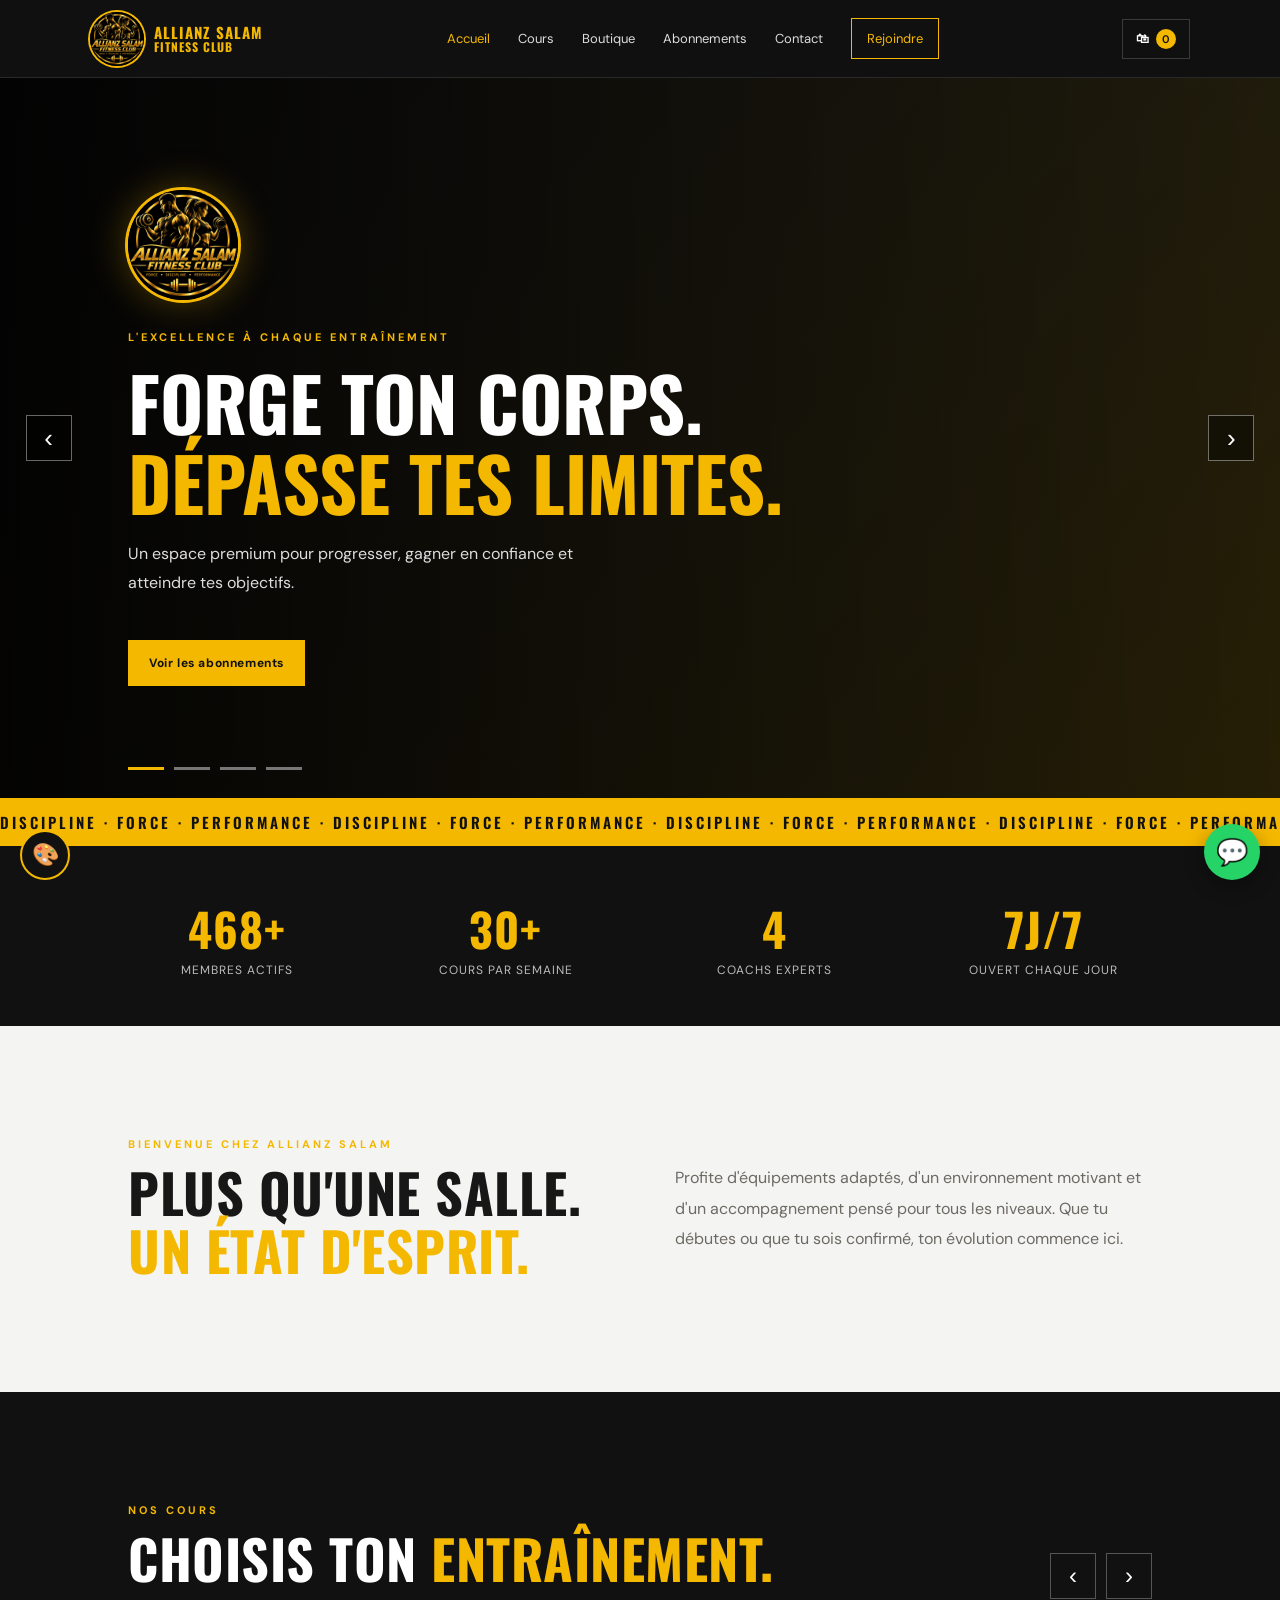
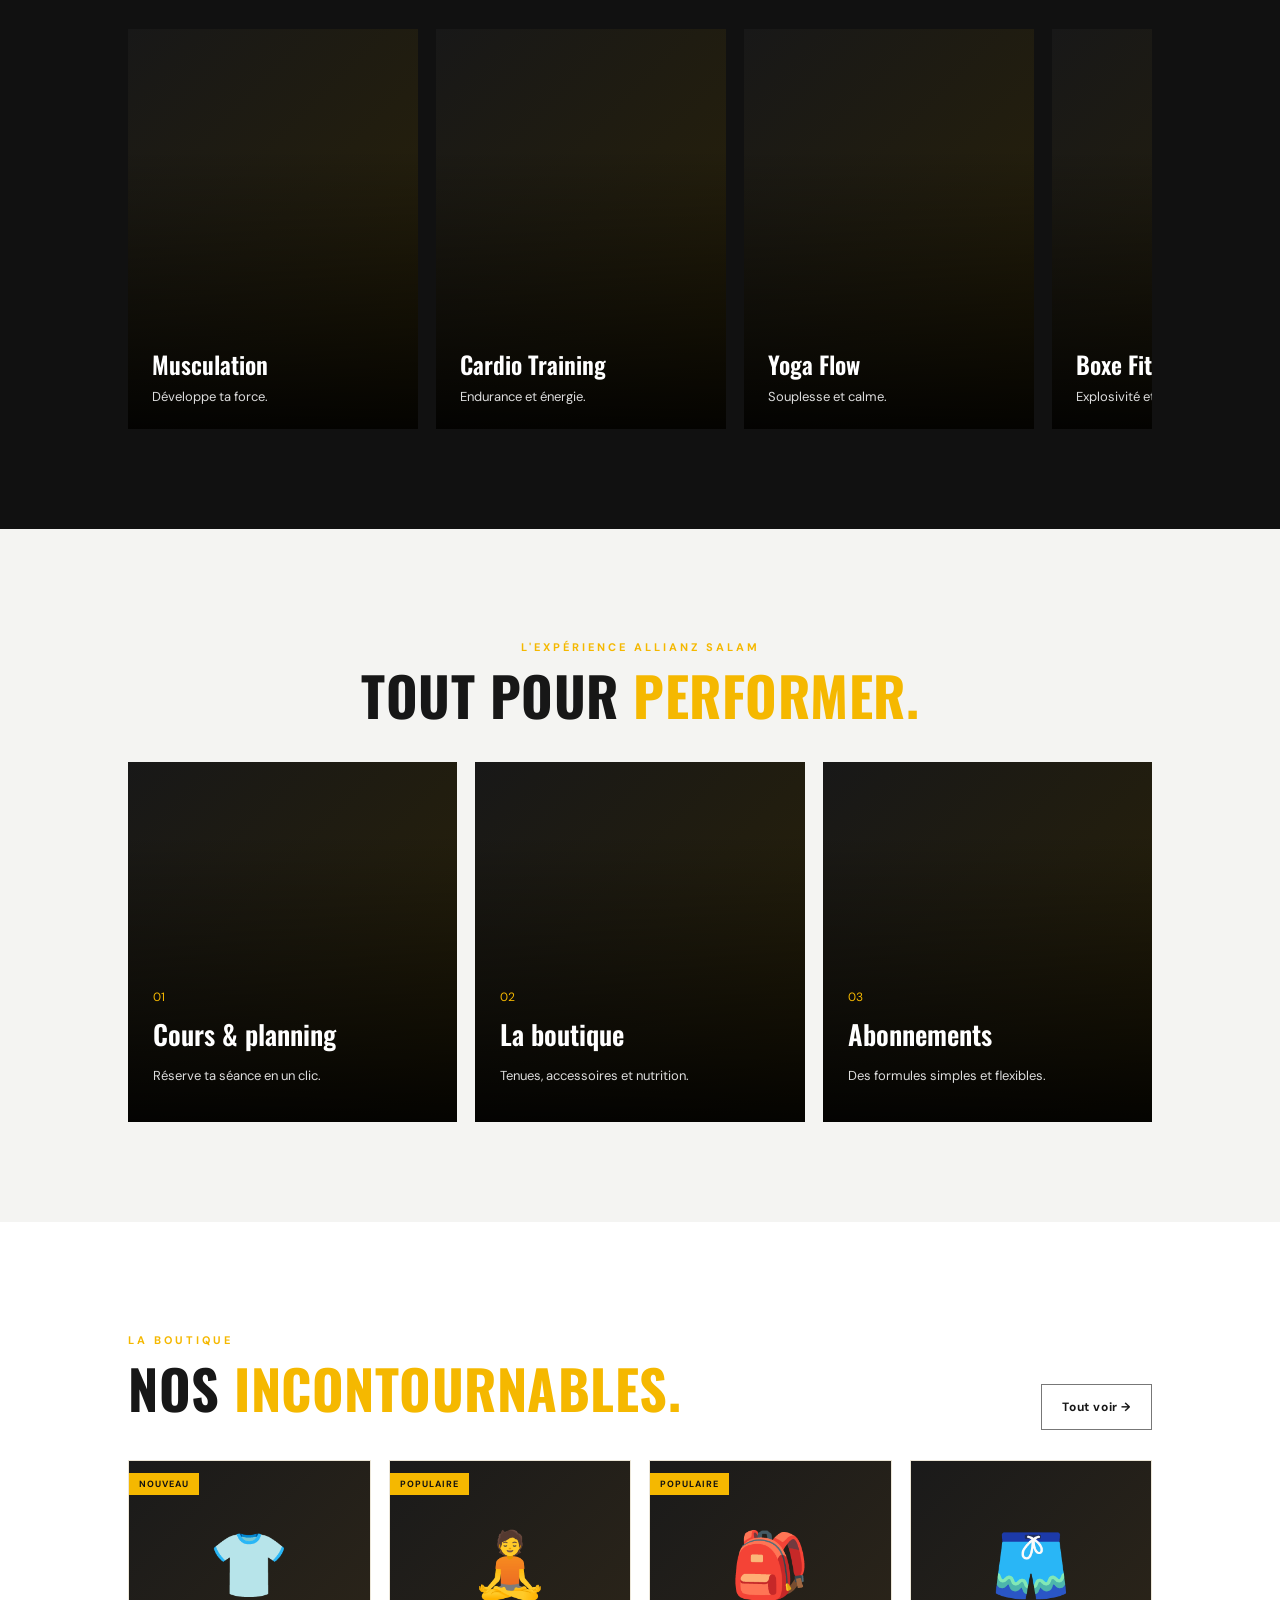
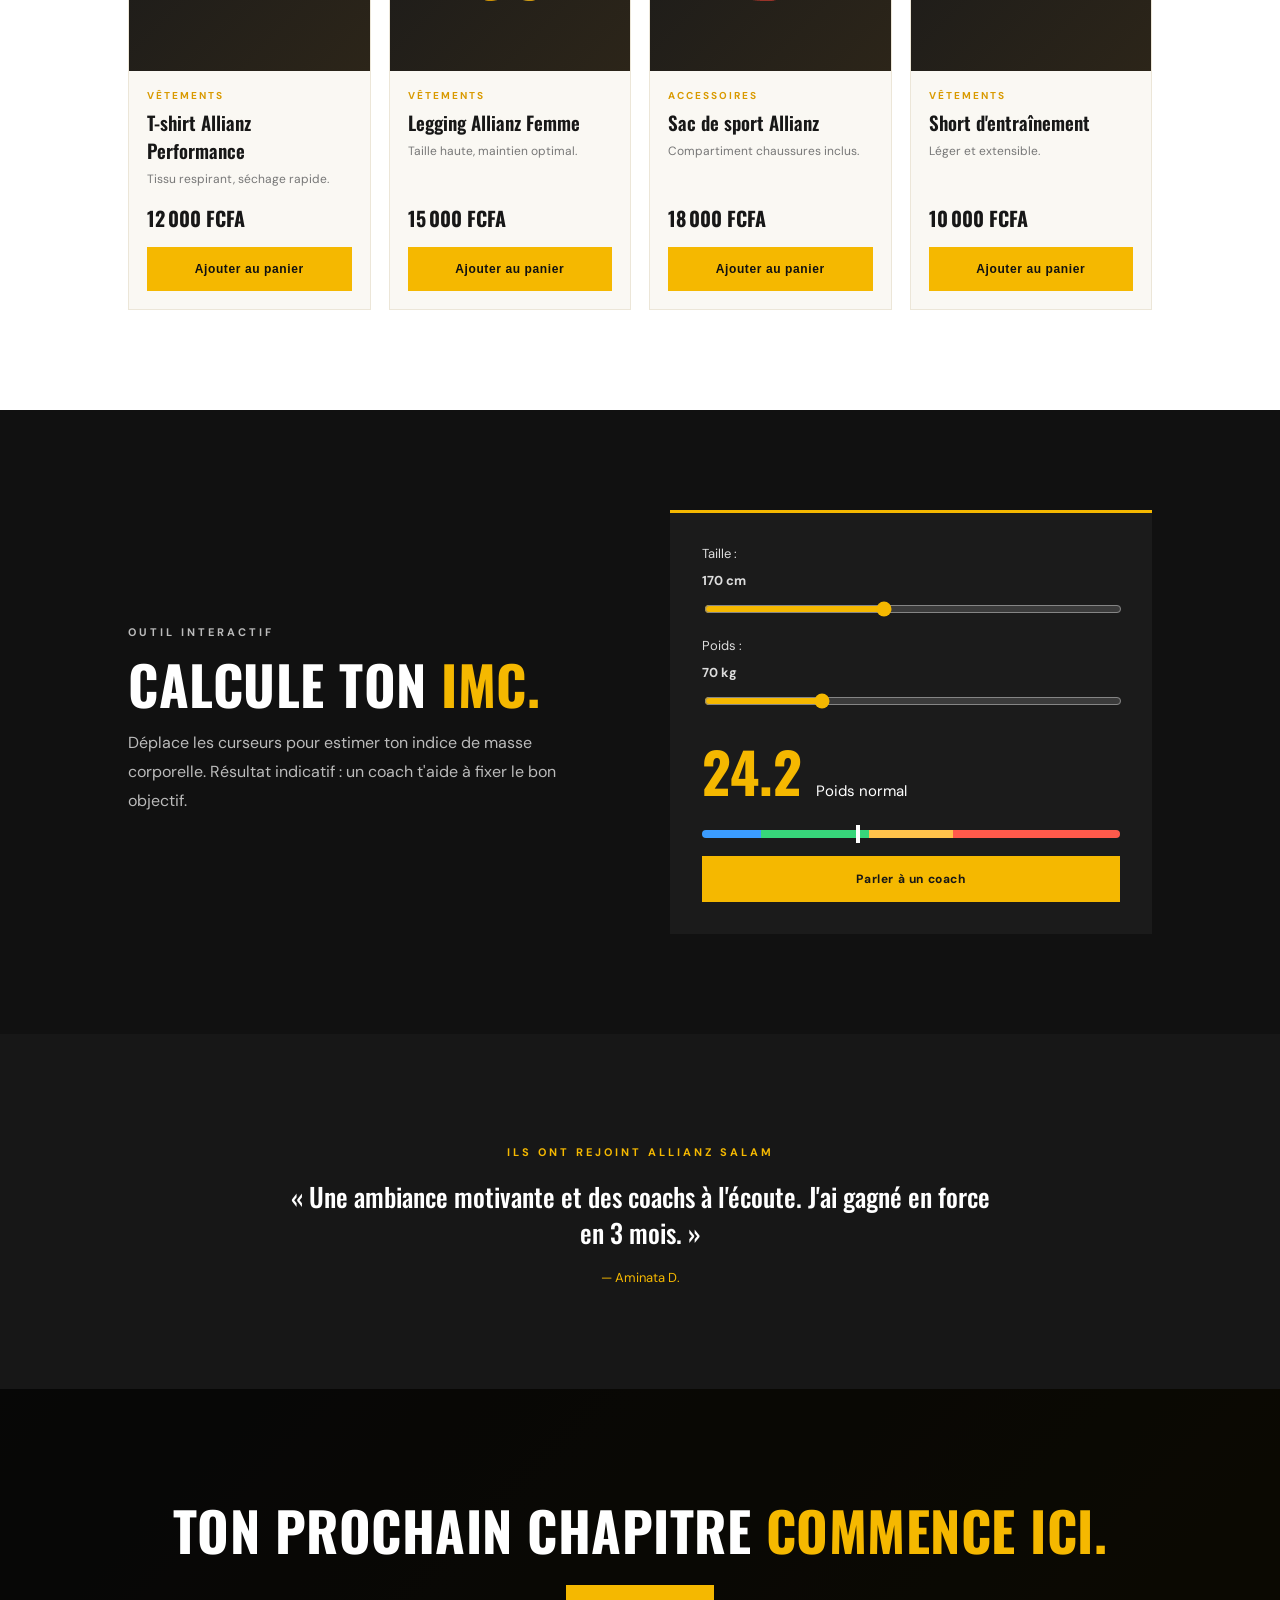
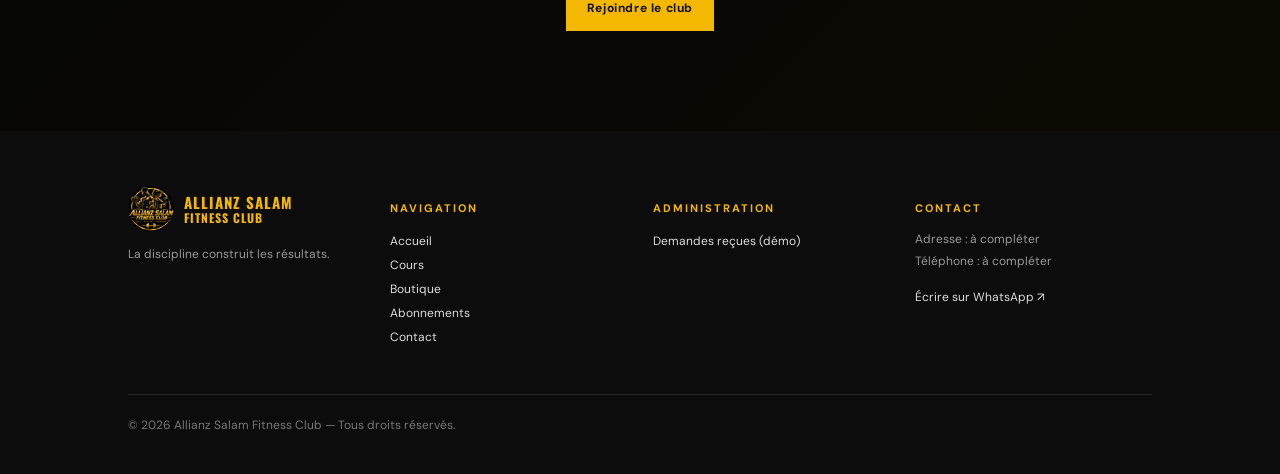
==== commit 8ea612e9: "Add files via upload" ====
--- a/index.html
+++ b/index.html
@@ -1,22 +1,21 @@
 <!DOCTYPE html>
 <html lang="fr"><head><meta charset="UTF-8"><meta name="viewport" content="width=device-width, initial-scale=1.0">
-<meta name="description" content="Allianz Salam Fitness Club — entraînement, coaching et abonnements premium."><title>Accueil | ALLIANZ SALAM FITNESS CLUB</title>
+<meta name="description" content="Allianz Salam Fitness Club — entraînement, coaching et abonnements premium."><link rel="icon" href="logo.jpg"><title>Accueil | ALLIANZ SALAM FITNESS CLUB</title>
 <link rel="preconnect" href="https://fonts.googleapis.com"><link rel="preconnect" href="https://fonts.gstatic.com" crossorigin>
 <link href="https://fonts.googleapis.com/css2?family=DM+Sans:wght@400;500;600;700&family=Oswald:wght@500;600;700&display=swap" rel="stylesheet">
-<link rel="icon" type="image/png" href="images/logo-192.png"><link rel="apple-touch-icon" href="images/logo-192.png"><meta name="theme-color" content="#101010"><link rel="stylesheet" href="style.css"></head>
+<link rel="stylesheet" href="style.css"></head>
 <body><header class="site-header" id="siteHeader"></header><main>
 <section class="slider" id="slider"></section>
-<div class="ticker"><div>FORCE · DISCIPLINE · PERFORMANCE · FORCE · DISCIPLINE · PERFORMANCE · FORCE · DISCIPLINE · PERFORMANCE · FORCE · DISCIPLINE · PERFORMANCE · FORCE · DISCIPLINE · PERFORMANCE · FORCE · DISCIPLINE · PERFORMANCE · FORCE · DISCIPLINE · PERFORMANCE · FORCE · DISCIPLINE · PERFORMANCE · </div></div>
-<section class="stats"><div><b data-count="500" data-suf="+">0</b>Membres actifs</div><div><b data-count="30" data-suf="+">0</b>Cours par semaine</div><div><b data-count="4">0</b>Coachs experts</div><div><b data-count="7" data-suf="/7">0</b>Ouvert chaque jour</div></section>
+<div class="ticker"><div>DISCIPLINE · FORCE · PERFORMANCE · DISCIPLINE · FORCE · PERFORMANCE · DISCIPLINE · FORCE · PERFORMANCE · DISCIPLINE · FORCE · PERFORMANCE · DISCIPLINE · FORCE · PERFORMANCE · DISCIPLINE · FORCE · PERFORMANCE · DISCIPLINE · FORCE · PERFORMANCE · DISCIPLINE · FORCE · PERFORMANCE · </div></div>
+<section class="stats"><div><b data-count="500" data-suf="+">0</b>Membres actifs</div><div><b data-count="30" data-suf="+">0</b>Cours par semaine</div><div><b data-count="4">0</b>Coachs experts</div><div><b data-count="7" data-suf="j/7">0</b>Ouvert chaque jour</div></section>
 <section class="section intro reveal"><div><p class="eyebrow">BIENVENUE CHEZ ALLIANZ SALAM</p><h2>PLUS QU'UNE SALLE.<br><span>UN ÉTAT D'ESPRIT.</span></h2></div><p>Profite d'équipements adaptés, d'un environnement motivant et d'un accompagnement pensé pour tous les niveaux. Que tu débutes ou que tu sois confirmé, ton évolution commence ici.</p></section>
 <section class="section dark-section"><div class="car-head"><div><p class="eyebrow">NOS COURS</p><h2>CHOISIS TON <span>ENTRAÎNEMENT.</span></h2></div><div class="car-btns"><button id="clsPrev" aria-label="Précédent">‹</button><button id="clsNext" aria-label="Suivant">›</button></div></div><div class="track" id="classTrack"></div></section>
 <section class="section"><div class="section-heading centered"><p class="eyebrow">L'EXPÉRIENCE ALLIANZ SALAM</p><h2>TOUT POUR <span>PERFORMER.</span></h2></div><div class="service-grid">
 <a class="service-card bg reveal" href="classes.html" style="--img:url('https://images.unsplash.com/photo-1518611012118-696072aa579a?auto=format&fit=crop&w=1600&q=80')"><div><span>01</span><h3>Cours &amp; planning</h3><p>Réserve ta séance en un clic.</p></div></a>
 <a class="service-card bg reveal" href="boutique.html" style="--img:url('https://images.unsplash.com/photo-1540497077202-7c8a3999166f?auto=format&fit=crop&w=1600&q=80')"><div><span>02</span><h3>La boutique</h3><p>Tenues, accessoires et nutrition.</p></div></a>
 <a class="service-card bg reveal" href="tarifs.html" style="--img:url('https://images.unsplash.com/photo-1534438327276-14e5300c3a48?auto=format&fit=crop&w=1600&q=80')"><div><span>03</span><h3>Abonnements</h3><p>Des formules simples et flexibles.</p></div></a></div></section>
-<section class="section gallery-sec"><div class="section-heading centered"><p class="eyebrow">GALERIE</p><h2>NOTRE <span>UNIVERS.</span></h2></div><div class="gallery" id="gallery"></div></section>
 <section class="section shop"><div class="car-head"><div><p class="eyebrow">LA BOUTIQUE</p><h2>NOS <span>INCONTOURNABLES.</span></h2></div><a class="btn btn-outline" href="boutique.html">Tout voir →</a></div><div class="product-grid" id="teaser"></div></section>
 <section class="section bmi reveal"><div><p class="eyebrow">OUTIL INTERACTIF</p><h2>CALCULE TON <span>IMC.</span></h2><p>Déplace les curseurs pour estimer ton indice de masse corporelle. Résultat indicatif : un coach t'aide à fixer le bon objectif.</p></div><div class="bmi-card"><label>Taille : <b><span id="hv">170</span> cm</b><input type="range" id="bh" min="140" max="210" value="170"></label><label>Poids : <b><span id="wv">70</span> kg</b><input type="range" id="bw" min="40" max="150" value="70"></label><div class="bmi-out"><b id="bmiVal">0</b><span id="bmiCat"></span></div><div class="bmi-bar"><i id="bmiPin"></i></div><a class="btn btn-gold" href="contact.html">Parler à un coach</a></div></section>
 <section class="section quote-band"><p class="eyebrow">ILS ONT REJOINT ALLIANZ SALAM</p><div class="quote" id="quote"></div></section>
 <section class="section cta-band bg reveal" style="--img:url('https://images.unsplash.com/photo-1571019613454-1cb2f99b2d8b?auto=format&fit=crop&w=1600&q=80')"><h2>TON PROCHAIN CHAPITRE <span>COMMENCE ICI.</span></h2><a class="btn btn-gold" href="tarifs.html#inscription">Rejoindre le club</a></section>
-</main><footer id="siteFooter"></footer><script src="script.js"></script><script src="i18n.js"></script></body></html>+</main><footer id="siteFooter"></footer><script src="script.js"></script></body></html>
--- a/style.css
+++ b/style.css
@@ -1,4 +1,4 @@
- :root{--black:#101010;--panel:#191919;--gold:#f2b705;--goldd:#a67c00;--goldh:#ffd24a;--tint:#3a2c05;--bg:#f4f4f2;--white:#f6f4ef;--muted:#aaa49a}
+ :root{--black:#101010;--panel:#191919;--gold:#ff5a1f;--goldd:#c93e0c;--goldh:#ff7d4d;--tint:#3a1a0c;--bg:#f4f4f2;--white:#f6f4ef;--muted:#aaa49a}
 *{box-sizing:border-box}html{scroll-behavior:smooth}body{margin:0;background:var(--bg);color:#171717;font-family:"DM Sans",sans-serif}a{color:inherit;text-decoration:none}.site-header{height:78px;background:#101010;color:#fff;display:flex;align-items:center;justify-content:space-between;padding:0 7%;position:sticky;top:0;z-index:20;border-bottom:1px solid #292929}.brand{font-family:Oswald,sans-serif;font-size:25px;letter-spacing:2px;font-weight:700}.brand span{color:var(--gold)}nav{display:flex;align-items:center;gap:28px;font-size:13px}nav a{color:#ddd}nav a:hover,footer a:hover{color:var(--gold)}.nav-login{border:1px solid var(--gold);padding:11px 15px;color:var(--gold)}.menu-toggle{display:none;background:none;border:0;color:white;font-size:25px}
 .hero{min-height:660px;position:relative;display:flex;align-items:center;padding:90px 10%;color:white;background:#151515 url("https://images.unsplash.com/photo-1534438327276-14e5300c3a48?auto=format&fit=crop&w=2000&q=85") center/cover}.hero-shade{position:absolute;inset:0;background:linear-gradient(90deg,rgba(0,0,0,.91),rgba(0,0,0,.56) 55%,rgba(0,0,0,.2))}.hero-content{position:relative;max-width:700px}.eyebrow{font-size:11px;letter-spacing:3px;color:var(--gold);font-weight:700}.hero h1,h2{font-family:Oswald,sans-serif;font-weight:700;line-height:1.08;letter-spacing:.5px}.hero h1{font-size:clamp(44px,7vw,78px);margin:20px 0}.hero h1 span,h2 span{color:var(--gold)}.hero-copy{max-width:500px;color:#ddd;line-height:1.8}.hero-actions{display:flex;gap:13px;flex-wrap:wrap;margin-top:30px}.btn{border:1px solid transparent;padding:14px 20px;font-weight:700;font-size:12px;letter-spacing:.6px;cursor:pointer;display:inline-block}.btn-gold{background:var(--gold);color:#111}.btn-gold:hover{background:var(--goldh)}.btn-outline{border-color:#777;color:inherit;background:transparent}.btn-outline:hover{border-color:var(--gold);color:var(--gold)}.hero-note{position:absolute;right:7%;bottom:35px;font-size:10px;letter-spacing:3px;color:#ddd}
 .section{padding:100px 10%}.intro{display:grid;grid-template-columns:1fr 1fr;gap:70px;align-items:center}.section h2{font-size:clamp(35px,5vw,54px);margin:12px 0}.intro>p,.join-section>div>p:last-child{line-height:1.9;color:#6d6a64}.dark-section{background:#111;color:white}.section-heading{margin-bottom:38px}.section-heading.centered{text-align:center}.section-heading>p:last-child{color:#777}.service-grid{display:grid;grid-template-columns:repeat(3,1fr);gap:18px}.service-card{height:360px;display:flex;align-items:end;padding:25px;background-size:cover;background-position:center;position:relative;isolation:isolate}.service-card:before{content:"";position:absolute;inset:0;background:linear-gradient(0deg,rgba(0,0,0,.9),transparent 80%);z-index:-1}.service-one{background-image:url("https://images.unsplash.com/photo-1583454110551-21f2fa2afe61?auto=format&fit=crop&w=900&q=80")}.service-two{background-image:url("https://images.unsplash.com/photo-1576678927484-cc907957088c?auto=format&fit=crop&w=900&q=80")}.service-three{background-image:url("https://images.unsplash.com/photo-1571019613454-1cb2f99b2d8b?auto=format&fit=crop&w=900&q=80")}.service-card span{color:var(--gold);font-size:12px}.service-card h3{font:600 27px Oswald;margin:8px 0}.service-card p{color:#ddd;font-size:13px}.pricing-grid{display:grid;grid-template-columns:repeat(3,1fr);gap:18px;max-width:1050px;margin:auto}.price-card{background:#fff;padding:32px 26px;border:1px solid #e6e1d7;position:relative}.price-card.featured{border:1px solid var(--gold);box-shadow:0 12px 35px #8c71301c}.popular{position:absolute;right:0;top:0;background:var(--gold);padding:7px 12px;font-size:9px;font-weight:700}.plan-name{letter-spacing:2px;color:var(--goldd);font-weight:700;font-size:12px}.price-card h3{font:700 34px Oswald;margin:16px 0 0}.price-card h3 small{font:600 11px "DM Sans"}.muted,.pricing-note{color:#888;font-size:12px}.price-card ul{padding-left:18px;line-height:2.5;font-size:13px;min-height:140px}.price-card .btn{width:100%;color:#171717}.price-card .btn-gold{color:#171717}.pricing-note{text-align:center;margin-top:25px}.join-section{background:#171717;color:#fff;display:grid;grid-template-columns:1fr 1fr;gap:70px;align-items:center}.join-section>div>p:last-child{color:#bbb}.join-form{display:grid;gap:15px}.join-form label{font-size:12px;color:#ddd;display:grid;gap:7px}.join-form input,.join-form select{width:100%;padding:14px;background:#242424;border:1px solid #444;color:#fff;font:14px "DM Sans"}.join-form input:focus,.join-form select:focus{outline:1px solid var(--gold)}.form-message{font-size:13px;color:var(--gold)}footer{background:#0c0c0c;color:#ddd;padding:55px 10% 25px;display:grid;grid-template-columns:repeat(4,1fr);gap:25px;font-size:12px}footer p{color:#999;line-height:1.8}footer h4{font-size:11px;letter-spacing:2px;color:var(--gold)}footer a{line-height:2}.copyright{grid-column:1/-1;border-top:1px solid #292929;padding-top:20px;margin-top:20px;color:#777}
@@ -115,61 +115,5 @@
 @media(max-width:400px){.brand{font-size:21px}.site-header{padding:0 4%}.cart-btn{padding:0 10px}.product-body .btn{font-size:10px}.footer{padding:40px 6%}}
 @media(max-width:800px){.dots{left:50%;transform:translateX(-50%);bottom:22px}}
 
-/* ===== LOGO ===== */
-.brand{display:flex;align-items:center;gap:11px;text-decoration:none}.brand-mark{width:44px;height:44px;flex:none}
-.brand-text{display:flex;flex-direction:column;line-height:1;font:700 21px Oswald;letter-spacing:1px;color:#fff}.brand-text span{color:var(--gold)}.brand-text small{font:600 8px "DM Sans";letter-spacing:5px;color:var(--gold);margin-top:5px}
-footer .brand-mark{width:50px;height:50px}
-@media(max-width:400px){.brand{gap:8px}.brand-mark{width:36px;height:36px}.brand-text{font-size:16px}.brand-text small{font-size:6.5px;letter-spacing:3px}}
-.brand-text{white-space:nowrap}
-
-/* ===== LOGO, HORAIRES, CARTE, LANGUES ===== */
-.brand-mark{border-radius:50%;object-fit:cover;background:#000}
-.quote p:before{content:"“"}.quote p:after{content:"”"}
-.lang{display:flex;gap:4px;margin-left:10px}.lang button{background:none;border:1px solid #444;color:#aaa;padding:7px 9px;font:700 11px "DM Sans";cursor:pointer}.lang button:hover{border-color:var(--gold);color:var(--gold)}.lang button.on{background:var(--gold);color:#111;border-color:var(--gold)}
-.find{display:grid;grid-template-columns:1fr 1.2fr;gap:50px;background:#111;color:#fff;align-items:stretch}
-.find h4{font:600 13px "DM Sans";letter-spacing:2px;color:var(--gold);margin:22px 0 8px;text-transform:uppercase}.find p{color:#ccc;margin:0}
-.badge{display:inline-block;margin-top:14px;padding:7px 14px;font-size:12px;font-weight:700;background:#3a3a3a;color:#ddd}.badge.on{background:#1fa855;color:#fff}
-.hours{list-style:none;margin:0;padding:0}.hours li{display:flex;justify-content:space-between;padding:9px 0;border-bottom:1px solid #2b2b2b;font-size:14px;color:#bbb}.hours li.today{color:var(--gold);font-weight:700}
-.find-btns{display:flex;gap:12px;margin-top:24px;flex-wrap:wrap}.find-btns .btn{color:#171717}.find-btns .btn-outline{color:#fff}
-.map-wrap{min-height:380px;background:#1b1b1b}.map-wrap iframe{width:100%;height:100%;min-height:380px;border:0;filter:grayscale(.3)}
-.tel{color:var(--gold);font-weight:700}
-@media(max-width:800px){.find{grid-template-columns:1fr;gap:30px}.map-wrap,.map-wrap iframe{min-height:300px}.lang{margin:14px 0 4px}.lang button{flex:1;padding:12px}}
-
-/* ===== V3 : LOGO XXL, NAVBAR INTERACTIVE, MODALE, GALERIE ===== */
-:root{--hh:96px}body{animation:pagein .5s}@keyframes pagein{from{opacity:0}}body.leaving{opacity:0;transition:opacity .25s}
-.site-header{height:var(--hh);background:rgba(10,10,10,.93);backdrop-filter:blur(10px);transition:height .3s,transform .35s,box-shadow .3s}.site-header.shrink{--hh:70px}.site-header.hide{transform:translateY(-100%)}
-.brand-mark{width:calc(var(--hh) - 14px);height:calc(var(--hh) - 14px);border:2px solid var(--gold);box-shadow:0 0 22px rgba(242,183,5,.4);transition:.3s}.brand:hover .brand-mark{transform:rotate(-6deg) scale(1.05)}
-.brand-text{font-size:25px}.brand-text small{font-size:9px}footer .brand-mark{width:110px;height:110px}
-nav{gap:22px}nav a:not(.nav-login){position:relative;padding:6px 0}nav a:not(.nav-login):after{content:"";position:absolute;left:0;right:0;bottom:-2px;height:2px;background:var(--gold);transform:scaleX(0);transition:transform .3s}nav a:not(.nav-login):hover:after,nav a.active:after{transform:scaleX(1)}
-.nav-loc{display:flex;align-items:center;gap:8px;background:none;border:1px solid #3a3a3a;color:#fff;padding:10px 14px;font:600 12px "DM Sans";cursor:pointer;transition:.2s}.nav-loc:hover{border-color:var(--gold);color:var(--gold)}
-.dot{width:8px;height:8px;border-radius:50%;background:#888;display:inline-block}.dot.on{background:#2ee66b;animation:pulse 1.8s infinite}@keyframes pulse{0%{box-shadow:0 0 0 0 #2ee66b99}100%{box-shadow:0 0 0 9px #2ee66b00}}
-.btn-gold,.nav-login{transition:transform .18s ease-out,background .2s,color .2s}
-.hero-logo{position:absolute;right:7%;top:50%;width:min(32vw,400px);aspect-ratio:1;border-radius:50%;z-index:3;margin-top:calc(var(--py,0px) * -.6 - min(16vw,200px));box-shadow:0 0 0 3px var(--gold),0 0 80px rgba(242,183,5,.5);animation:floaty 6s ease-in-out infinite;pointer-events:none}@keyframes floaty{50%{translate:0 -16px}}
-.slide-in{max-width:min(680px,52vw);transform:translateY(var(--py,0px))}
-.bar{position:absolute;left:0;bottom:0;height:3px;width:0;background:var(--gold);z-index:6}.bar.run{animation:bar 6s linear forwards}@keyframes bar{to{width:100%}}
-.modal{position:fixed;inset:0;z-index:80;display:flex;align-items:center;justify-content:center;background:rgba(0,0,0,.75);backdrop-filter:blur(4px);opacity:0;visibility:hidden;transition:.3s;padding:16px}.modal.open{opacity:1;visibility:visible}
-.modal-card{position:relative;width:min(1000px,100%);max-height:92dvh;overflow:auto;background:#111;color:#fff;border-top:3px solid var(--gold);transform:translateY(24px) scale(.97);transition:.35s}.modal.open .modal-card{transform:none}
-.modal-x{position:absolute;right:10px;top:10px;z-index:3;width:42px;height:42px;border:0;background:#000a;color:#fff;font-size:18px;cursor:pointer}.modal .find{padding:34px}
-.gallery{display:grid;grid-template-columns:repeat(4,1fr);grid-auto-rows:210px;gap:10px}.g-item{border:0;padding:0;cursor:zoom-in;position:relative;overflow:hidden;transition:background-size .6s,opacity .8s,transform .8s}.g-item:nth-child(1){grid-column:span 2;grid-row:span 2}.g-item:nth-child(6){grid-column:span 2}.g-item:hover{background-size:115%,cover}.g-item:after{content:"＋";position:absolute;inset:0;display:flex;align-items:center;justify-content:center;font-size:40px;color:#fff;background:#0007;opacity:0;transition:.3s}.g-item:hover:after{opacity:1}
-.lightbox{position:fixed;inset:0;z-index:90;background:rgba(0,0,0,.93);display:flex;align-items:center;justify-content:center;opacity:0;visibility:hidden;transition:.3s}.lightbox.open{opacity:1;visibility:visible}.lightbox img{max-width:92vw;max-height:86vh;object-fit:contain}
-.lb-x,.lb-p,.lb-n{position:absolute;background:#0008;border:1px solid #fff4;color:#fff;width:48px;height:48px;font-size:24px;cursor:pointer}.lb-x{top:18px;right:18px}.lb-p{left:18px;top:50%}.lb-n{right:18px;top:50%}.lb-x:hover,.lb-p:hover,.lb-n:hover{border-color:var(--gold);color:var(--gold)}
-@media(max-width:1150px){nav{gap:14px;font-size:12px}.nav-loc{padding:8px 10px}.lang{margin-left:0}.brand-text{font-size:21px}.brand-text small{letter-spacing:3px}}
-@media(max-width:1000px){.hero-logo{width:200px;top:24px;right:5%;margin-top:0;transform:none}.slide-in{max-width:680px}}
-@media(max-width:800px){
-  :root{--hh:72px}.site-header.shrink{--hh:62px}.brand-text{font-size:17px}.brand-text small{font-size:7px;letter-spacing:3px}footer .brand-mark{width:90px;height:90px}
-  nav{display:flex!important;top:var(--hh);opacity:0;visibility:hidden;transform:translateY(-14px);transition:.3s;max-height:calc(100dvh - var(--hh));gap:0}nav.open{opacity:1;visibility:visible;transform:none}
-  nav>*{opacity:0;transform:translateX(-18px);transition:.35s}nav.open>*{opacity:1;transform:none}nav.open>:nth-child(2){transition-delay:.06s}nav.open>:nth-child(3){transition-delay:.12s}nav.open>:nth-child(4){transition-delay:.18s}nav.open>:nth-child(5){transition-delay:.24s}nav.open>:nth-child(6){transition-delay:.3s}nav.open>:nth-child(7){transition-delay:.36s}
-  nav a:not(.nav-login):after{display:none}.nav-loc{width:100%;margin-top:12px;justify-content:center;padding:14px;font-size:14px}
-  .hero-logo{width:104px;top:14px;right:5%}.gallery{grid-template-columns:repeat(2,1fr);grid-auto-rows:150px}.g-item:nth-child(6){grid-column:span 1}.modal .find{padding:56px 18px 22px}.lb-p{left:6px}.lb-n{right:6px}
-}
-@media(max-width:400px){.brand-text small{display:none}.brand-text{font-size:15px}}
-/* menu hamburger dès 1100px (tablettes) */
-@media(max-width:1100px){
-  :root{--hh:80px}.site-header{padding:0 4%}.site-header.shrink{--hh:64px}.menu-toggle{display:block;width:44px;height:44px}
-  nav{display:flex!important;position:absolute;left:0;right:0;top:var(--hh);flex-direction:column;align-items:flex-start;background:#101010;padding:20px 6%;gap:0;font-size:15px;opacity:0;visibility:hidden;transform:translateY(-14px);transition:.3s;max-height:calc(100dvh - var(--hh));overflow-y:auto}
-  nav.open{opacity:1;visibility:visible;transform:none}nav a{padding:14px 0;width:100%;border-bottom:1px solid #222}nav a:not(.nav-login):after{display:none}
-  nav>*{opacity:0;transform:translateX(-18px);transition:.35s}nav.open>*{opacity:1;transform:none}nav.open>:nth-child(2){transition-delay:.06s}nav.open>:nth-child(3){transition-delay:.12s}nav.open>:nth-child(4){transition-delay:.18s}nav.open>:nth-child(5){transition-delay:.24s}nav.open>:nth-child(6){transition-delay:.3s}nav.open>:nth-child(7){transition-delay:.36s}
-  .nav-login{margin-top:12px;text-align:center;padding:13px}.nav-loc{width:100%;margin-top:12px;justify-content:center;padding:14px;font-size:14px}.lang{margin:14px 0 4px;width:100%}.lang button{flex:1;padding:12px}.brand-text{font-size:21px}
-}
-@media(max-width:800px){:root{--hh:72px}.site-header.shrink{--hh:62px}.brand-text{font-size:17px}.brand-text small{font-size:7px}}
-@media(max-width:400px){.brand-text{font-size:15px}.brand-text small{display:none}}
+.brand{display:flex;align-items:center;gap:10px}.brand-logo{height:46px;width:46px;border-radius:50%;object-fit:cover}.brand-t{font-size:15px;line-height:1.1;letter-spacing:1px}.brand-t span{display:block;font-size:.8em}@media(max-width:560px){.brand-t{font-size:12px}.brand-logo{height:38px;width:38px}}
+.site-header .brand-logo{height:54px;width:54px;box-shadow:0 0 0 2px var(--gold)}.footer .brand-logo{height:84px;width:84px}.hero-logo{width:110px;height:110px;border-radius:50%;box-shadow:0 0 0 3px var(--gold),0 0 40px #f5b80055;margin-bottom:14px}@media(max-width:560px){.hero-logo{width:84px;height:84px}}
